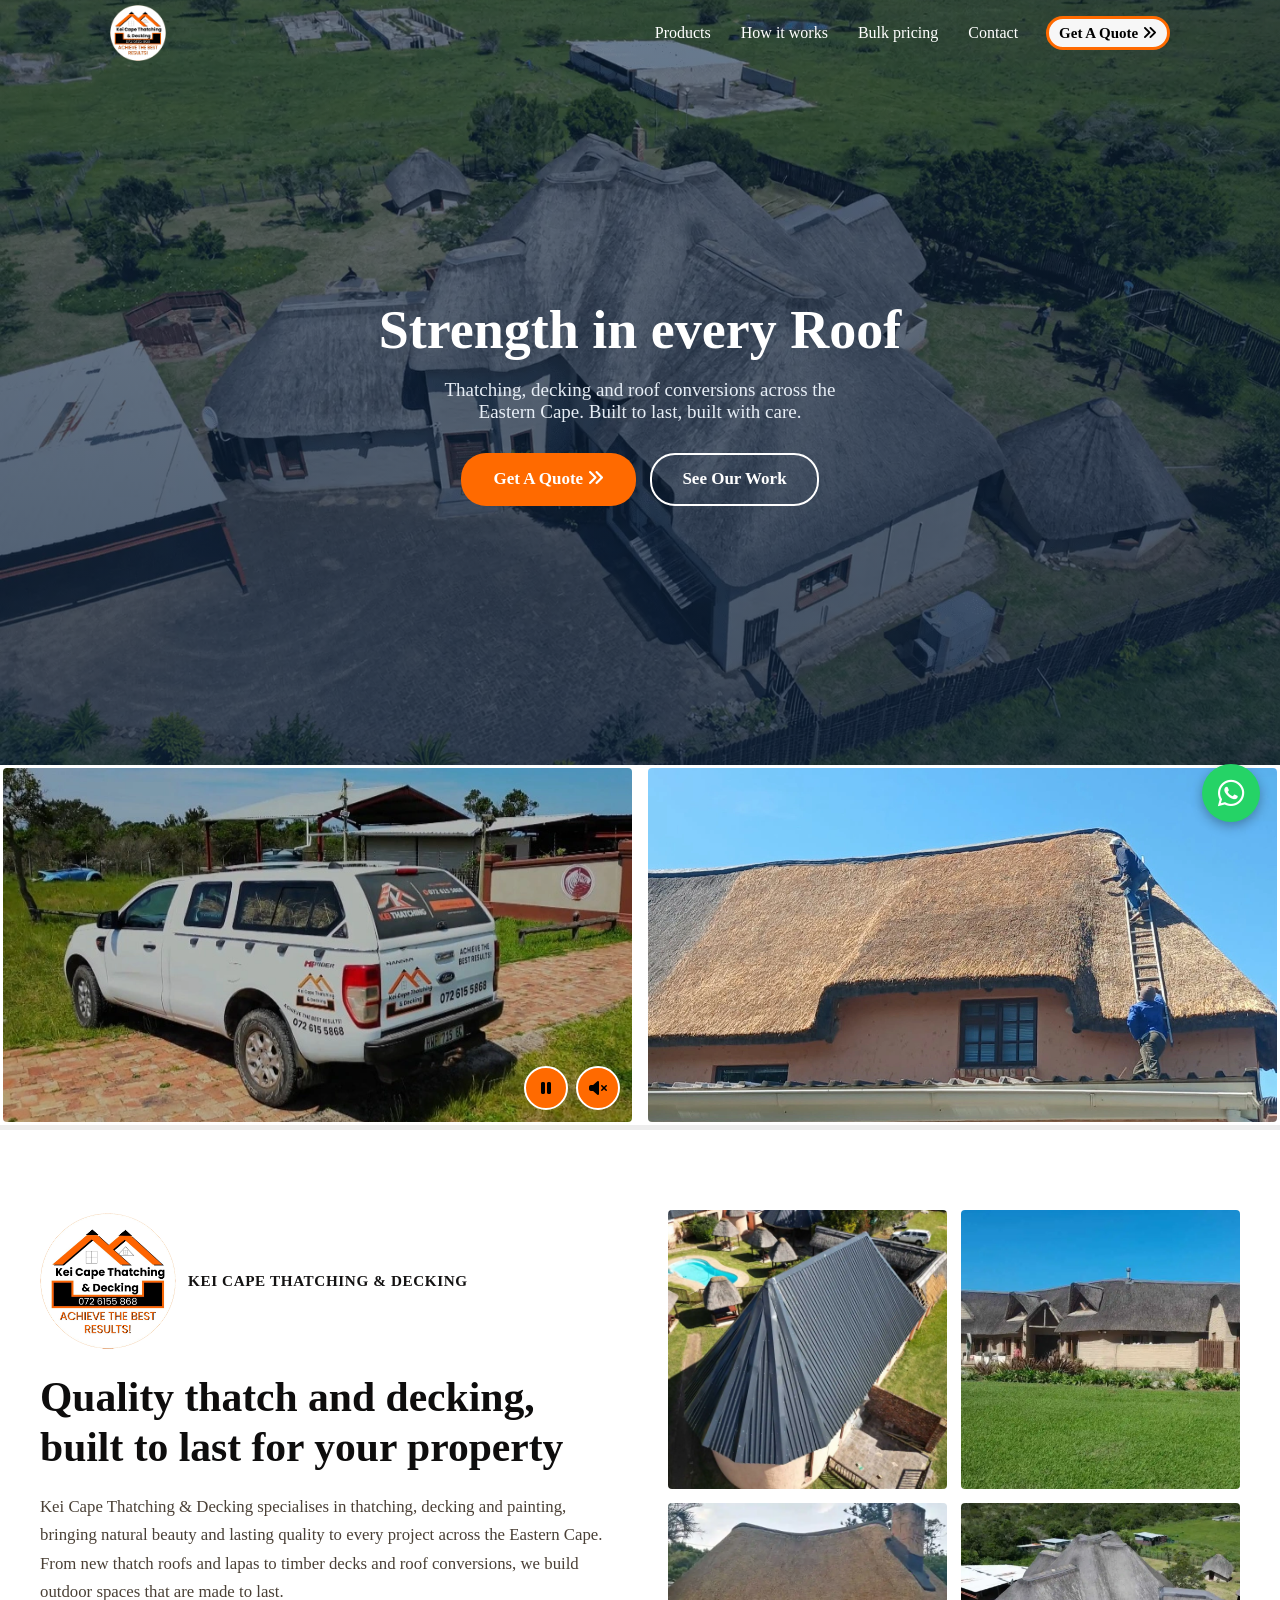
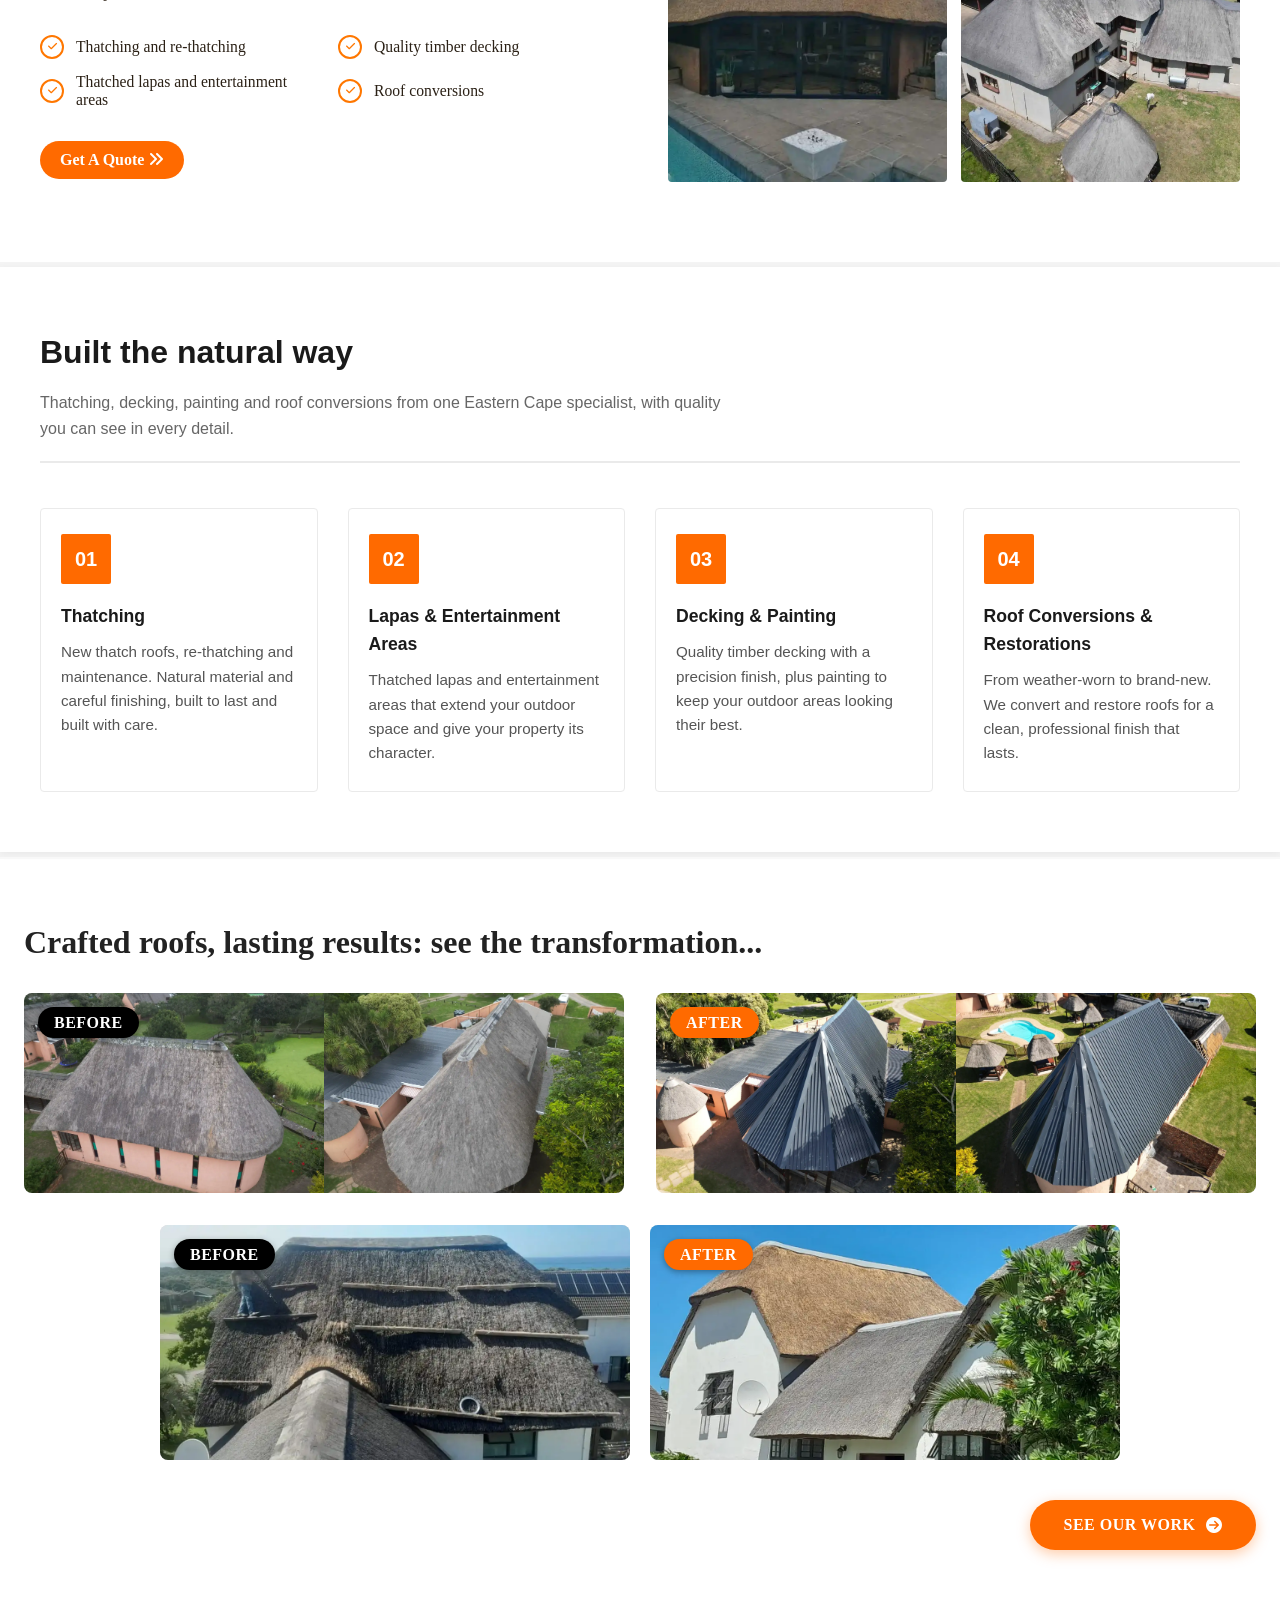
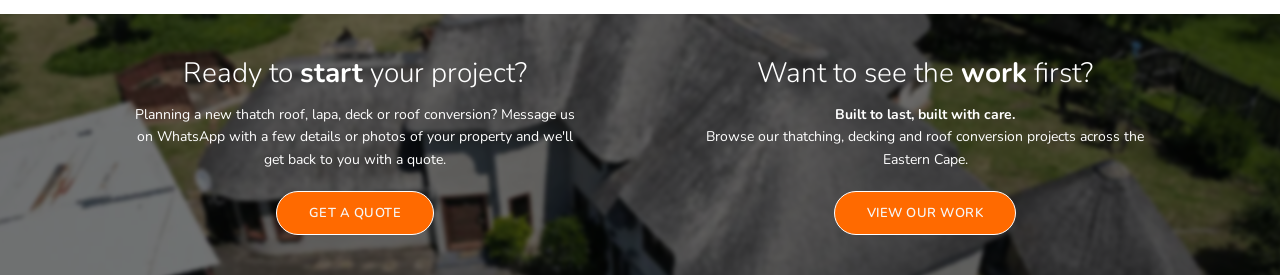
==== index.html @ d364d21f "prokuj" ====
<!DOCTYPE html>

<html lang="en">
<head>
<meta charset="UTF-8">
<meta name="viewport" content="width=device-width, initial-scale=1">
<title>Kei Cape Thatching & Decking | Thatching, Decking & Roof Conversions in the Eastern Cape</title>
<link rel="stylesheet" href="styles.css">
<link rel="preconnect" href="https://fonts.googleapis.com">
<link href="https://fonts.googleapis.com/css2?family=Barlow:wght@400;600&family=Barlow+Condensed:wght@600;700&display=swap" rel="stylesheet">
<link rel="stylesheet" href="https://cdnjs.cloudflare.com/ajax/libs/font-awesome/6.5.1/css/all.min.css">

<style>
/* ===== BASE ===== */
*{
    box-sizing:border-box;margin:0;padding:0
}
html{
    scroll-behavior:smooth;
    scroll-padding-top:70px
}
body{
  margin:0 auto;
}
img{display:block;max-width:100%}
a{
    text-decoration: none;
}



/* ===== BUTTONS ===== */
/* ===== BUTTONS ===== */
.btn{
    display:inline-block; 
    padding:14px 30px;
    border-radius:25px;
    font-weight:600;
    font-size:17px;
    line-height:1.2;
    white-space:nowrap;
    border:2px solid transparent;
    background:#ff6a00;
    color:#fff;
    transition:transform .2s,background .2s,color .2s
}
.btn:hover{transform:translateY(-2px);background:#021a29}
.btn-light{border-color:#fff;background:transparent}
.btn-light:hover{background:#fff;color:#0B1F3A}
.btn-sm{
    background-color: #f7f7f7;
    padding:5px 10px;
    font-size:15px;
    color:black;
    border: 3px solid #ff6a00;
    border-radius: 17px;
}
.btn-sm:hover{
  background-color: #000000;
  color:#ff6a00;
}
/* ===== BUTTONS ===== */
/* ===== BUTTONS ===== */


/* ===== NAV (fixed, transparent at top, solid after scroll) ===== */
.nav{position:fixed;top:0;left:0;right:0;z-index:50;background:transparent;transition:background .3s,box-shadow .3s}
.nav.scrolled,.nav.menu-open{background:#ff6a00;}
.nav.scrolled{box-shadow:0 3px 14px rgba(0,0,0,.28)}

.nav-inner{max-width:1100px;margin:0 auto;height:65px;padding:0 14px 0 20px;display:flex;align-items:center;gap:10px}
.nav-logo{display:flex;align-items:center;gap:8px;margin-right:auto;font:700 22px/1 'Barlow Condensed',Arial,sans-serif;letter-spacing:.5px;color:#fff}
.nav-logo img{height:3.5rem;width:auto}
.nav-logo b{color:#36b4f4}

/* Burger sits on the right (after the Shop button) */
.nav-burger{display:flex;flex-direction:column;justify-content:center;gap:5px;width:44px;height:44px;padding:10px;background:none;border:0;cursor:pointer}
.nav-burger span{height:3px;background:#ffffff;border-radius:2px;transition:transform .3s,opacity .25s}
.nav-burger.open span:nth-child(1){transform:translateY(8px) rotate(45deg)}
.nav-burger.open span:nth-child(2){opacity:0}
.nav-burger.open span:nth-child(3){transform:translateY(-8px) rotate(-45deg)}

/* Mobile dropdown menu (unchanged behaviour) */
.nav-menu{position:absolute;top:64px;left:0;right:0;display:flex;flex-direction:column;padding:0 20px;background:#101317;max-height:0;overflow:hidden;visibility:hidden;transition:max-height .35s,padding .35s,visibility 0s linear .35s}
.nav-menu.open{max-height:320px;padding:6px 20px 16px;visibility:visible;transition:max-height .35s,padding .35s,visibility 0s}
.nav-menu a{padding:14px 0;color:#fff;border-bottom:1px solid rgba(255, 119, 0, 0.064);transition:color .2s,padding-left .2s}
.nav-menu a:last-child{border-bottom:0}
.nav-menu a:hover{color:#36b4f4;padding-left:6px}

@media(min-width:960px){
  .nav-inner{gap:28px;padding:0 20px}
  .nav-burger{display:none}
  .nav-logo{font-size:32px;gap:10px}
  .nav-logo img{height:3.5rem; width:auto;}
  .nav-menu{position:static;flex-direction:row;gap:30px;max-height:none;overflow:visible;visibility:visible;padding:0;background:none}
  .nav-menu a{padding:0;border:0}
  .nav-menu a:hover{padding-left:0}
  /* order: logo | menu | Shop */
  .nav-logo{margin-right:0}
  .nav-menu{margin-left:auto}
}

/* ===== HERO ===== */
.hero{position:relative;min-height:85svh;
    display:flex;align-items:center;
    padding:100px 20px 60px;
    color:#fff;
  background:linear-gradient(rgba(11,31,58,.55),rgba(11,31,58,.75)),url('keibg.webp') center/cover no-repeat #99a6b8ab
}
.hero-inner{max-width:1100px;margin:0 auto;width:100%;text-align:center}
.hero h1{margin:0 auto;font-size:clamp(2px,8vw,54px);color:#fff;text-wrap:balance}
.hero p{max-width:46ch;margin:18px auto 30px;font-size:19px;color:#e6edf5}
.hero-btns{display:flex;flex-wrap:wrap;justify-content:center;gap:14px}
</style>
</head>

<body id="top">

<header class="nav" id="nav">
  <div class="nav-inner">
    <a href="#top" class="nav-logo" aria-label="WorkMark home">
      <img src="keilogo.webp" alt="" width="36" height="36">
      <span></span>
    </a>

    <nav class="nav-menu" id="navMenu" aria-label="Main">
      <a href="#products">Products</a>
      <a href="#how">How it works</a>
      <a href="#pricing">Bulk pricing</a>
      <a href="#contact">Contact</a>
    </nav>

    <a href="#order" class="btn btn-sm nav-cta">Get A Quote <i class="fa-solid fa-angles-right"></i></a>

    <button class="nav-burger" id="navBurger" aria-label="Open menu" aria-expanded="false" aria-controls="navMenu">
      <span></span><span></span><span></span>
    </button>
  </div>
</header>

<section class="hero">
  <div class="hero-inner">
    <h1>Strength in every Roof</h1>
    <p>Thatching, decking and roof conversions across the Eastern Cape. Built to last, built with care.</p>
    <div class="hero-btns">
        <a href="https://wa.me/27726155868?text=Hi%20Kei%20Cape%20Thatching%20%26%20Decking%2C%20I%27d%20like%20a%20quote" target="_blank" rel="noopener" class="btn">Get A Quote <i class="fa-solid fa-angles-right"></i></a>
        <a href="#our-work" class="btn btn-light">See Our Work</a> </div>
  </div>
</section>

<script>
(function () {
  var nav = document.getElementById('nav'),
      burger = document.getElementById('navBurger'),
      menu = document.getElementById('navMenu');

  function setMenu(open) {
    menu.classList.toggle('open', open);
    burger.classList.toggle('open', open);
    nav.classList.toggle('menu-open', open);
    burger.setAttribute('aria-expanded', open);
    burger.setAttribute('aria-label', open ? 'Close menu' : 'Open menu');
  }
  function onScroll() { nav.classList.toggle('scrolled', window.scrollY > 10); }

  burger.addEventListener('click', function () { setMenu(!menu.classList.contains('open')); });
  menu.addEventListener('click', function (e) { if (e.target.tagName === 'A') setMenu(false); });
  document.addEventListener('keydown', function (e) { if (e.key === 'Escape') setMenu(false); });
  document.addEventListener('click', function (e) { if (!nav.contains(e.target)) setMenu(false); });
  window.addEventListener('resize', function () { if (window.innerWidth >= 960) setMenu(false); });
  window.addEventListener('scroll', onScroll, { passive: true });
  onScroll();
})();
</script>













<div class="video-image-split">
    <!-- VIDEO COL - with WEBP THUMBNAIL -->
    <div class="video-col">
      <video id="myVideo" autoplay muted loop playsinline preload="metadata" poster="kthumbnail.webp">
        <source src="https://files.catbox.moe/30x9yj.mp4" type="video/mp4">
      </video>
      <div class="custom-controls">
        <button id="playBtn" aria-label="Play Pause"><i class="fa-solid fa-pause"></i></button>
        <button id="muteBtn" aria-label="Mute Unmute"><i class="fa-solid fa-volume-xmark"></i></button>
      </div>
    </div>
  
    <!-- IMAGE COL - DESKTOP BALANCE -->
    <div class="image-col">
      <img src="colu2.webp" alt="Side image" loading="lazy">
    </div>
  </div>
  
  <style>
  .video-image-split{
    display:flex; gap:16px;
    max-width:1300px; margin:0 auto; 
    padding: 3px 3px;

  }
  .video-col, .image-col{
    flex:1; position:relative; border-radius:4px;
    overflow:hidden; background:#000;
    aspect-ratio:16/9;
  }
  .video-col video, .image-col img{
    width:100%; height:100%; object-fit:cover; display:block;
  }
  .custom-controls{
    position:absolute; bottom:12px; right:12px;
    display:flex; gap:8px; z-index:2;
  }
  .custom-controls button{
    width:44px; height:44px; border-radius:50%;
    background:#ff6a00; border:2px solid #ffffff;
    cursor:pointer; display:flex; align-items:center; justify-content:center;
  }
  .custom-controls i{ font-size:16px; color:#000; }
  .custom-controls button:hover{ background:#000; }
  .custom-controls button:hover i{ color:#ff6a00; }
  
  @media(max-width:768px){
    .video-image-split{ flex-direction:column;
    }
    .video-col{ height:65vh; aspect-ratio:auto; }
    .image-col{ height:40vh; aspect-ratio:auto;
        display:none; }
  }
  </style>
  
  <script>
  const v=document.getElementById('myVideo');
  const playBtn=document.getElementById('playBtn');
  const muteBtn=document.getElementById('muteBtn');
  
  v.muted=true; v.play().catch(()=>{});
  
  playBtn.onclick=()=>{
    if(v.paused){
      v.play();
      playBtn.innerHTML='<i class="fa-solid fa-pause"></i>';
    } else {
      v.pause();
      playBtn.innerHTML='<i class="fa-solid fa-play"></i>';
    }
  }
  muteBtn.onclick=()=>{
    v.muted=!v.muted;
    muteBtn.innerHTML=v.muted
      ? '<i class="fa-solid fa-volume-xmark"></i>'
      : '<i class="fa-solid fa-volume-high"></i>';
  }
  </script>


























   
<style>

  .about {
    margin: 0px auto;
    padding: 80px 24px;
    background: #ffffff;
    border-top: 5px solid rgb(237, 237, 237);
  }
  .about__inner {
    max-width: 1200px;
    margin: 0px auto;
    display: grid;
    grid-template-columns: 1fr 1fr;
    gap: 56px;
    align-items: center;
  }

  /* Column 1 */
  .about__brand {
    display: flex;
    align-items: center;
    gap: 12px;
    margin-bottom: 24px;
  }
  .about__logo {
    width: 8.5rem;
    height: auto;
    object-fit: contain;
  }
  .about__brand-name {
    font-size: 0.95rem;
    font-weight: 700;
    letter-spacing: 0.04em;
    text-transform: uppercase;
    color: #131212;
  }
  .about__title {
    font-size: clamp(1.8rem, 3.5vw, 2.6rem);
    line-height: 1.2;
    margin: 0 0 20px;
    color: #0e0d0d;
  }
  .about__text {
    font-size: 1.05rem;
    line-height: 1.7;
    color: #4a4036;
    margin: 0 0 28px;
  }
  .about__list {
    list-style: none;
    padding: 0;
    margin: 0 0 32px;
    display: grid;
    grid-template-columns: 1fr 1fr;
    gap: 14px 24px;
  }
  .about__list li {
    display: flex;
    align-items: center;
    gap: 12px;
    font-size: 0.98rem;
    color: #2b2116;
  }

  /* Bordered Font Awesome check icon */
  .about__list li i {
    flex-shrink: 0;
    width: 24px;                       /* CHANGE: circle size */
    height: 24px;
    border-radius: 50%;
    border: 2px solid rgb(255, 119, 0);
    color: rgb(255, 119, 0);
    font-size: 0.65rem;                /* CHANGE: check size inside the circle */
    display: flex;
    align-items: center;
    justify-content: center;
  }

  .about__btn {
    display: inline-block;
    padding: 10px 20px;
    background: #ff6a00;
    color: #fff;
    text-decoration: none;
    font-weight: 600;
    border-radius: 24px;
    transition: background 0.2s ease;
  }
  .about__btn:hover { background: #7a5528; }
  .about__btn:focus-visible { outline: 3px solid #a9742b; outline-offset: 3px; }

  /* Column 2 */
  .about__gallery {
    display: grid;
    grid-template-columns: 1fr 1fr;
    gap: 14px;
  }
  .about__gallery img {
    width: 100%;
    aspect-ratio: 1 / 1;
    object-fit: cover;
    border-radius: 4px;
    display: block;
    background: #ffffff;
  }

  /* Mobile */
  @media (max-width: 860px) {
    .about { padding: 26px 20px; }
    .about__inner {
      grid-template-columns: 1fr;
      gap: 40px;
    }
  }
  @media (max-width: 480px) {
    .about__list { grid-template-columns: 1fr; }
  }
</style>


<section class="about" id="about">
  <div class="about__inner">

    <!-- COLUMN 1: logo, name, text -->
    <div class="about__content">
      <div class="about__brand">
        <img src="keilogo.webp" alt="Kei Cape Thatching &amp; Decking logo" class="about__logo">
        <span class="about__brand-name">Kei Cape Thatching &amp; Decking</span>
      </div>

      <h2 class="about__title">Quality thatch and decking, built to last for your property</h2>

      <p class="about__text">
        Kei Cape Thatching &amp; Decking specialises in thatching, decking and painting,
        bringing natural beauty and lasting quality to every project across the Eastern Cape.
        From new thatch roofs and lapas to timber decks and roof conversions, we build
        outdoor spaces that are made to last.
      </p>

      <ul class="about__list">
        <li><i class="fa-solid fa-check"></i> Thatching and re-thatching</li>
        <li><i class="fa-solid fa-check"></i> Quality timber decking</li>
        <li><i class="fa-solid fa-check"></i> Thatched lapas and entertainment areas</li>
        <li><i class="fa-solid fa-check"></i> Roof conversions</li>
      </ul>

      <a href="#contact" class="about__btn">Get A Quote <i class="fa-solid fa-angles-right"></i></a>
    </div>

    <!-- COLUMN 2: 2x2 image grid -->
    <div class="about__gallery">
      <img src="kview1.webp" alt="Converted roof on a round building with thatched gazebos and a pool nearby">
      <img src="kview2.webp" alt="Thatched buildings set in open green land in the Eastern Cape">
      <img src="kview3.webp" alt="Finished thatched pool lapa with glass doors and a stone wall">
      <img src="kview4.webp" alt="Aerial view of a thatched property with thatched gazebos">
    </div>

  </div>
</section>







































<section class="rare">
  <div class="services-section">
      <div class="services-header">
          <h2>Built the natural way</h2>
          <p>Thatching, decking, painting and roof conversions from one Eastern Cape specialist, with quality you can see in every detail.</p>
      </div>

      <div class="services-list">
          <!-- Item 1 -->
          <div class="service-item" style="--delay: 0s">
              <div class="service-icon">01</div>
              <div class="service-content">
                  <h3>Thatching</h3>
                  <p>New thatch roofs, re-thatching and maintenance. Natural material and careful finishing, built to last and built with care.</p>
              </div>
          </div>

          <!-- Item 2 -->
          <div class="service-item" style="--delay: 0.15s">
              <div class="service-icon">02</div>
              <div class="service-content">
                  <h3>Lapas &amp; Entertainment Areas</h3>
                  <p>Thatched lapas and entertainment areas that extend your outdoor space and give your property its character.</p>
              </div>
          </div>

          <!-- Item 3 -->
          <div class="service-item" style="--delay: 0.3s">
              <div class="service-icon">03</div>
              <div class="service-content">
                  <h3>Decking &amp; Painting</h3>
                  <p>Quality timber decking with a precision finish, plus painting to keep your outdoor areas looking their best.</p>
              </div>
          </div>

          <!-- Item 4 -->
          <div class="service-item" style="--delay: 0.45s">
              <div class="service-icon">04</div>
              <div class="service-content">
                  <h3>Roof Conversions &amp; Restorations</h3>
                  <p>From weather-worn to brand-new. We convert and restore roofs for a clean, professional finish that lasts.</p>
              </div>
          </div>
      </div>
  </div>
</section>

<script>
    (function () {
        var section = document.querySelector('.rare');
        if (!section) return;

        var items = section.querySelectorAll('.service-item');

        // If IntersectionObserver isn't supported, just show everything
        if (!('IntersectionObserver' in window)) return;

        section.classList.add('js');

        var observer = new IntersectionObserver(function (entries) {
            entries.forEach(function (entry) {
                if (entry.isIntersecting) {
                    entry.target.classList.add('visible');
                    observer.unobserve(entry.target);
                }
            });
        }, { threshold: 0.2 });

        items.forEach(function (item) {
            observer.observe(item);
        });
    })();
</script>
















<style>
  /* ===== THE WORK ===== */
  .the-work {
    border-top: 2px solid rgb(248, 248, 248);
    width: 100%;
    max-width: 1550px;           /* CHANGE: smaller = smaller images on desktop */
    margin: 0px auto;
    padding: clamp(32px, 6vw, 64px) clamp(16px, 4vw, 24px);
    box-sizing: border-box;
  }

  .the-work *,
  .the-work *::before,
  .the-work *::after {
    box-sizing: border-box;
  }

  .the-work__title {
    text-align: left;
    margin: 0 0 clamp(20px, 3vw, 32px);
    font-size: clamp(1.4rem, 4vw, 2rem);
    font-weight: 800;
    line-height: 1.2;
    color: #222;
  }

  /* Wrapper that holds the Before and After groups */
  .work-row {
    display: grid;
    grid-template-columns: 1fr;  /* Before above After */
    gap: clamp(20px, 4vw, 32px);
  }

  /* A group = images tied together. The gap shows the background colour as a divider line */
  .work-group {
    display: grid;
    grid-template-columns: 1fr;  /* phones: stacked */
    gap: 0.2px;
    background: #ffffff;
    border-radius: 8px;
    overflow: hidden;
  }

  .work-item {
    position: relative;
    margin: 0;                   /* removes the browser's default figure margin */
    padding: 0;
    aspect-ratio: 16 / 9;
    overflow: hidden;
    background: #ddd;
  }

  .work-item img {
    width: 100%;
    height: 100%;
    object-fit: cover;
    display: block;
  }

  /* Badge top-left */
  .work-badge {
    position: absolute;
    top: 10px;
    left: 10px;
    z-index: 2;
    padding: 17px 25px;
    border-radius: 999px;
    font-size: 0.90rem;
    font-weight: 800;
    letter-spacing: 0.5px;
    text-transform: uppercase;
    line-height: 1.2;
    color: #fff;
    box-shadow: 0 2px 6px rgba(0, 0, 0, 0.35);
  }

  /* Hides any badge that has no text, so you don't get an empty coloured pill */
  .work-badge:empty {
    display: none;
  }

  /* Different colour per group */
  .work-group--before .work-badge { background: #000000; } /* black */
  .work-group--after  .work-badge { background: #ff6a00; } /* orange */

  /* Badge colours for the centered pair (Before and After sit in the same group) */
  .work-badge--before { background: #000000; } /* black */
  .work-badge--after  { background: #ff6a00; } /* orange */

  /* Centered Before + After pair below the 4 images */
  .work-center {
    width: 100%;
    max-width: 960px;            /* CHANGE: bigger = wider images (each image = half of this) */
    margin: clamp(20px, 4vw, 32px) auto 0;
  }

  /* Space between the centered pair + shorter height (tablet and desktop only) */
  @media (min-width: 640px) {
    .work-center .work-group {
      gap: 20px;                 /* CHANGE: space between the two images */
      background: transparent;
      overflow: visible;
    }

    .work-center .work-item {
      aspect-ratio: 2 / 1;       /* CHANGE: shorter than the old 3 / 2 */
      border-radius: 8px;
    }
  }

  /* "See our work" button, bottom right of the section */
  .work-cta {
    display: flex;
    justify-content: flex-end;
    margin-top: clamp(24px, 4vw, 40px);
  }

  .work-cta__btn {
    display: inline-flex;
    align-items: center;
    gap: 10px;
    padding: 16px 34px;          /* CHANGE: button size */
    border-radius: 999px;
    background: #ff6a00;         /* CHANGE: button colour */
    color: #fff;
    font-size: 1rem;
    font-weight: 800;
    letter-spacing: 0.5px;
    text-transform: uppercase;
    text-decoration: none;
    box-shadow: 0 4px 14px rgba(255, 106, 0, 0.35);
    transition: background 0.25s, transform 0.25s, box-shadow 0.25s;
  }

  .work-cta__btn span {
    display: inline-block;
    transition: transform 0.25s;
  }

  .work-cta__btn:hover {
    background: #000;            /* CHANGE: hover colour */
    transform: translateY(-2px);
    box-shadow: 0 6px 18px rgba(0, 0, 0, 0.3);
  }

  .work-cta__btn:hover span {
    transform: translateX(5px);
  }

  /* Tablet and desktop: --cols on each group sets how many images sit side by side */
  @media (min-width: 640px) {
    .work-group {
      grid-template-columns: repeat(var(--cols, 2), 1fr);
    }

    .work-item {
      aspect-ratio: 3 / 2;
    }

    .work-badge {
      top: 14px;
      left: 14px;
      padding: 6px 16px;
      font-size: 1rem;
    }
  }

  /* Desktop: Before and After side by side (only when the wrapper has the work-row--inline class) */
  @media (min-width: 1024px) {
    .work-row--inline {
      grid-template-columns: 1fr 1fr;
    }
  }

  /* If you use 4 or 6 columns, shrink the badge so it fits the smaller images */
  @media (min-width: 640px) {
    .work-group[style*="--cols: 4"] .work-badge,
    .work-group[style*="--cols: 6"] .work-badge {
      top: 8px;
      left: 8px;
      padding: 4px 10px;
      font-size: 0.7rem;
    }
  }

  /* Phones only: smaller images + smaller badges (title stays where it was) */
  @media (max-width: 639px) {
    .work-row {
      padding-left: 20px;        /* CHANGE: bigger = narrower images */
      padding-right: 20px;
    }

    /* Same side spacing for the centered pair */
    .work-center {
      padding-left: 20px;
      padding-right: 20px;
    }

    /* Keeps the button lined up with the images on phones */
    .work-cta {
      padding-right: 20px;
    }

    .work-cta__btn {
      padding: 13px 26px;
      font-size: 0.85rem;
    }

    .work-item {
      aspect-ratio: 16 / 9;      /* CHANGE to 16 / 7 for even shorter images */
    }

    .work-badge {
      top: 8px;
      left: 8px;
      padding: 8px 14px;
      font-size: 0.72rem;
    }
  }
</style>


<section class="the-work" id="the-work">
  <h2 class="the-work__title">Crafted roofs, lasting results: see the transformation...</h2>

  <!-- LAYOUT SWITCH:
       "work-row work-row--inline" = Before and After side by side on desktop (4 in one line)
       "work-row"                  = Before on top, After below (3 above, 3 below if --cols: 3) -->
  <div class="work-row work-row--inline">

    <!-- BEFORE GROUP -->
    <div class="work-group work-group--before" style="--cols: 2;">
      <figure class="work-item">
        <span class="work-badge">Before</span>
        <img src="before1.webp" alt="Roof before - ADD DESCRIPTION" loading="lazy">
      </figure>
      <figure class="work-item">
        <span class="work-badge"></span>
        <img src="before2.webp" alt="Roof before - ADD DESCRIPTION" loading="lazy">
      </figure>
    </div>

    <!-- AFTER GROUP -->
    <div class="work-group work-group--after" style="--cols: 2;">
      <figure class="work-item">
        <span class="work-badge">After</span>
        <img src="after1.webp" alt="Roof after - ADD DESCRIPTION" loading="lazy">
      </figure>
      <figure class="work-item">
        <span class="work-badge"></span>
        <img src="after2.webp" alt="Roof after - ADD DESCRIPTION" loading="lazy">
      </figure>
    </div>

  </div> <!-- end .work-row -->

  <!-- CENTERED BEFORE + AFTER PAIR -->
  <div class="work-center">
    <div class="work-group" style="--cols: 2;">
      <figure class="work-item">
        <span class="work-badge work-badge--before">Before</span>
        <img src="before3.webp" alt="Roof before - ADD DESCRIPTION" loading="lazy">
      </figure>
      <figure class="work-item">
        <span class="work-badge work-badge--after">After</span>
        <img src="after3.webp" alt="Roof after - ADD DESCRIPTION" loading="lazy">
      </figure>
    </div>
  </div>

  <!-- SEE OUR WORK BUTTON -->
  <div class="work-cta">
    <a class="work-cta__btn" href="YOUR-GALLERY-PAGE.html">See our work <i class="fa-solid fa-circle-arrow-right"></i></a>
  </div>

</section>














































<style>
  /* ===== FLOATING BUTTONS (WhatsApp + Back to top) ===== */
.both {
  position: fixed;
  right: 20px;                 /* CHANGE: distance from the right edge */
  bottom: 20px;                /* CHANGE: distance from the bottom edge */
  z-index: 999;
  display: flex;
  flex-direction: column;      /* WhatsApp on top, back-to-top below */
  align-items: center;
  gap: 12px;
}

.both a,
.both button {
  display: flex;
  align-items: center;
  justify-content: center;

  border-radius: 50%;
  color: #fff;
  cursor: pointer;
  text-decoration: none;
  box-shadow: 0 4px 12px rgba(0, 0, 0, 0.3);
  transition: transform 0.2s, background 0.2s, opacity 0.3s, visibility 0.3s;
}

/* WhatsApp button */
.whatsapp-btn {
  width: 58px;
  height: 58px;
  background: #25d366;
  font-size: 1.9rem;
}

.whatsapp-btn:hover {
  background: #1ebe5a;
  transform: scale(1.08);
}

/* Back-to-top button (hidden until the visitor scrolls down) */
.back-to-top {
  width: 46px;
  height: 46px;
border: 3px solid black;
  background: #f86d09;         /* CHANGE to your brand colour */
  font-size: 1.05rem;
  opacity: 0;
  visibility: hidden;
}

.back-to-top.is-visible {
  opacity: 1;
  visibility: visible;
}

.back-to-top:hover {
  background: #000;
}

html {
  scroll-behavior: smooth;
}

/* Slightly smaller on phones */
@media (max-width: 639px) {
  .both {
    right: 14px;
    bottom: 14px;
    gap: 9px;
  }

  .whatsapp-btn {
    width: 52px;
    height: 52px;
    font-size: 1.7rem;
  }

  .back-to-top {
    width: 42px;
    height: 42px;
  }
}
</style>







<div class="both">

  <!-- WhatsApp widget -->
  <a class="whatsapp-btn"
     href="https://wa.me/27XXXXXXXXX?text=Hi%2C%20I%27d%20like%20a%20quote"
     target="_blank"
     rel="noopener"
     aria-label="Chat with us on WhatsApp">
    <i class="fa-brands fa-whatsapp"></i>
  </a>

  <!-- Back to top button -->
  <button class="back-to-top" id="backToTop" type="button" aria-label="Back to top">
    <i class="fa-solid fa-arrow-up"></i>
  </button>

</div>


<script>
  (function () {
    var btn = document.getElementById('backToTop');

    window.addEventListener('scroll', function () {
      if (window.scrollY > 600) {          // CHANGE: how far down before the arrow appears
        btn.classList.add('is-visible');
      } else {
        btn.classList.remove('is-visible');
      }
    });

    btn.addEventListener('click', function () {
      window.scrollTo({ top: 0, behavior: 'smooth' });
    });
  })();
</script>











  <!-- Font -->
  <link href="https://fonts.googleapis.com/css2?family=Nunito:wght@300;400;700&display=swap" rel="stylesheet">

  <!-- Section styles -->
  <style>
    .cta-section {
      position: relative;
      margin: 0px auto;
      padding: 40px 20px;
      overflow: hidden;
      font-family: 'Nunito', sans-serif;
      color: #fff;
      isolation: isolate;
    }

    /* Blurred background image */
    .cta-section::before {
      content: "";
      position: absolute;
      inset: -10px;
      background: url("keibg.webp") center / cover no-repeat;
      filter: blur(2px);
      z-index: -2;
    }

    /* Light black overlay */
    .cta-section::after {
      content: "";
      position: absolute;
      inset: 0;
      background: rgba(0, 0, 0, 0.55);
      z-index: -1;
    }

    .cta-container {
      max-width: 1100px;
      margin: 0px auto;
      display: grid;
      grid-template-columns: 1fr 1fr;
      gap: 40px;
    }

    .cta-col {
      display: flex;
      flex-direction: column;
      align-items: center;
      text-align: center;
    }

    .cta-col h2 {
      font-size: 28px;
      font-weight: 300;
      margin: 0 0 12px;
    }

    .cta-col h2 strong {
      font-weight: 700;
    }

    .cta-col p {
      font-size: 14px;
      line-height: 1.6;
      margin: 0 0 20px;
      max-width: 440px;
    }

    /* Pushes both buttons to the same line at the bottom */
    .cta-btn {
      margin-top: auto;
      display: inline-block;
      padding: 12px 32px;
      background:#ff6a00;
      color: #f7f7f7;
      font-size: 13px;
      font-weight: 600;
      text-transform: uppercase;
      border-radius: 23px;
      text-decoration: none;
      letter-spacing: 0.5px;
      border: 1px solid #fff;
      transition: background 0.2s, color 0.2s;
    }

    .cta-btn:hover {
      background: transparent;
      color: #fff;
    }

    @media (max-width: 768px) {
      .cta-container {
        grid-template-columns: 1fr;
        gap: 36px;
      }
      .cta-col h2 {
        font-size: 24px;
      }
    }
  </style>


  <!-- Your other page content / header goes here -->

  <!-- Bottom CTA section -->
  <section class="cta-section">
    <div class="cta-container">

      <div class="cta-col">
        <h2>Ready to <strong>start</strong> your project?</h2>
        <p>
          Planning a new thatch roof, lapa, deck or roof conversion? Message us on
          WhatsApp with a few details or photos of your property and we'll get back
          to you with a quote.
        </p>
        <a href="contact.html" target="_blank" rel="noopener" class="cta-btn">Get A Quote</a>
      </div>

      <div class="cta-col">
        <h2>Want to see the <strong>work</strong> first?</h2>
        <p>
          <strong>Built to last, built with care.</strong><br>
          Browse our thatching, decking and roof conversion projects across the Eastern Cape.
        </p>
        <a href="projects.html" class="cta-btn">View Our Work</a>
      </div>

    </div>
  </section>
  <!-- Your footer goes here -->




</body>
</html>
---- styles.css ----
.rare {
    font-family: Arial, sans-serif;
    color: #333333;
    background-color: #f4f4f4;
    line-height: 1.6;
    margin: 0px auto;
    padding: 5px 0; /* top/bottom only, no side padding */
    width: 100%;
}

.rare .services-section {
    width: 100%;
    max-width: none;
    margin: 0px auto;
    background: #ffffff;
    padding: 40px 20px;
    border-radius: 0;
    box-shadow: 0 2px 8px rgba(0, 0, 0, 0.05);
}

.rare .services-header {
    text-align: left;
    margin: 0 0 45px;
    border-bottom: 2px solid #eaeaea;
    padding-bottom: 20px;
}

.rare .services-header h2 {
    font-size: 1.60rem;
    color: #1a1a1a;
    margin: 0 0 12px;
    font-weight: 700;
}

.rare .services-header p {
    font-size: 1rem;
    color: #666666;
    max-width: 700px;
    margin: 0;
}

/* MOBILE: single column list */
.rare .services-list {
    display: grid;
    grid-template-columns: 1fr;
    gap: 30px;
}

.rare .service-item {
    display: flex;
    align-items: flex-start;
    gap: 15px;
    padding-bottom: 30px;
    border-bottom: 1px solid #eaeaea;
}

.rare .service-item:last-child {
    border-bottom: none;
    padding-bottom: 0;
}

.rare .service-icon {
    flex-shrink: 0;
    width: 44px;
    height: 44px;
    background-color: #ff6a00;
    display: flex;
    align-items: center;
    justify-content: center;
    font-size: 1.05rem;
    font-weight: bold;
    color: #ffffff;
    border-radius: 2px;
    transition: background-color 0.3s ease, transform 0.3s ease;
}

.rare .service-item:hover .service-icon {
    background-color: #1a1a1a;
    transform: translateY(-3px);
}

.rare .service-content {
    flex-grow: 1;
}

.rare .service-content h3 {
    font-size: 1.1rem;
    color: #1a1a1a;
    margin: 0 0 10px;
    font-weight: 700;
}

.rare .service-content p {
    font-size: 0.95rem;
    color: #555555;
    margin: 0;
}

/* ANIMATION (only active when JS is running) */
.rare.js .service-item {
    opacity: 0;
    transform: translateY(30px);
    transition: opacity 0.7s ease, transform 0.7s ease;
    transition-delay: var(--delay, 0s);
}

.rare.js .service-item.visible {
    opacity: 1;
    transform: translateY(0);
}

.rare.js .service-item .service-icon {
    transform: scale(0.6);
    transition: transform 0.6s cubic-bezier(0.34, 1.56, 0.64, 1) calc(var(--delay, 0s) + 0.15s),
                background-color 0.3s ease;
}

.rare.js .service-item.visible .service-icon {
    transform: scale(1);
}

.rare.js .service-item.visible:hover .service-icon {
    transform: translateY(-3px);
    transition-delay: 0s;
}

/* TABLET: 2 columns */
@media (min-width: 700px) {
    .rare .services-section {
        padding: 50px 30px;
    }

    .rare .services-header h2 {
        font-size: 2rem;
    }

    .rare .services-list {
        grid-template-columns: repeat(2, 1fr);
        gap: 40px 30px;
    }

    .rare .service-item,
    .rare .service-item:last-child {
        border-bottom: none;
        padding-bottom: 0;
    }
}

/* DESKTOP: all 4 in one horizontal row */
@media (min-width: 1024px) {
    .rare .services-section {
        padding: 60px 40px;
    }

    .rare .services-list {
        grid-template-columns: repeat(4, 1fr);
        gap: 30px;
    }

    .rare .service-item {
        flex-direction: column;
        gap: 18px;
        padding: 25px 20px;
        border: 1px solid #eaeaea;
        border-radius: 4px;
        transition: box-shadow 0.3s ease, border-color 0.3s ease;
    }

    .rare .service-item:last-child {
        border: 1px solid #eaeaea;
        padding: 25px 20px;
    }

    .rare .service-item:hover {
        border-color: #cfcfcf;
        box-shadow: 0 6px 18px rgba(0, 0, 0, 0.08);
    }

    .rare .service-icon {
        width: 50px;
        height: 50px;
        font-size: 1.25rem;
    }
}

/* Respect reduced motion settings */
@media (prefers-reduced-motion: reduce) {
    .rare.js .service-item,
    .rare.js .service-item .service-icon {
        transition: none;
        opacity: 1;
        transform: none;
    }
}
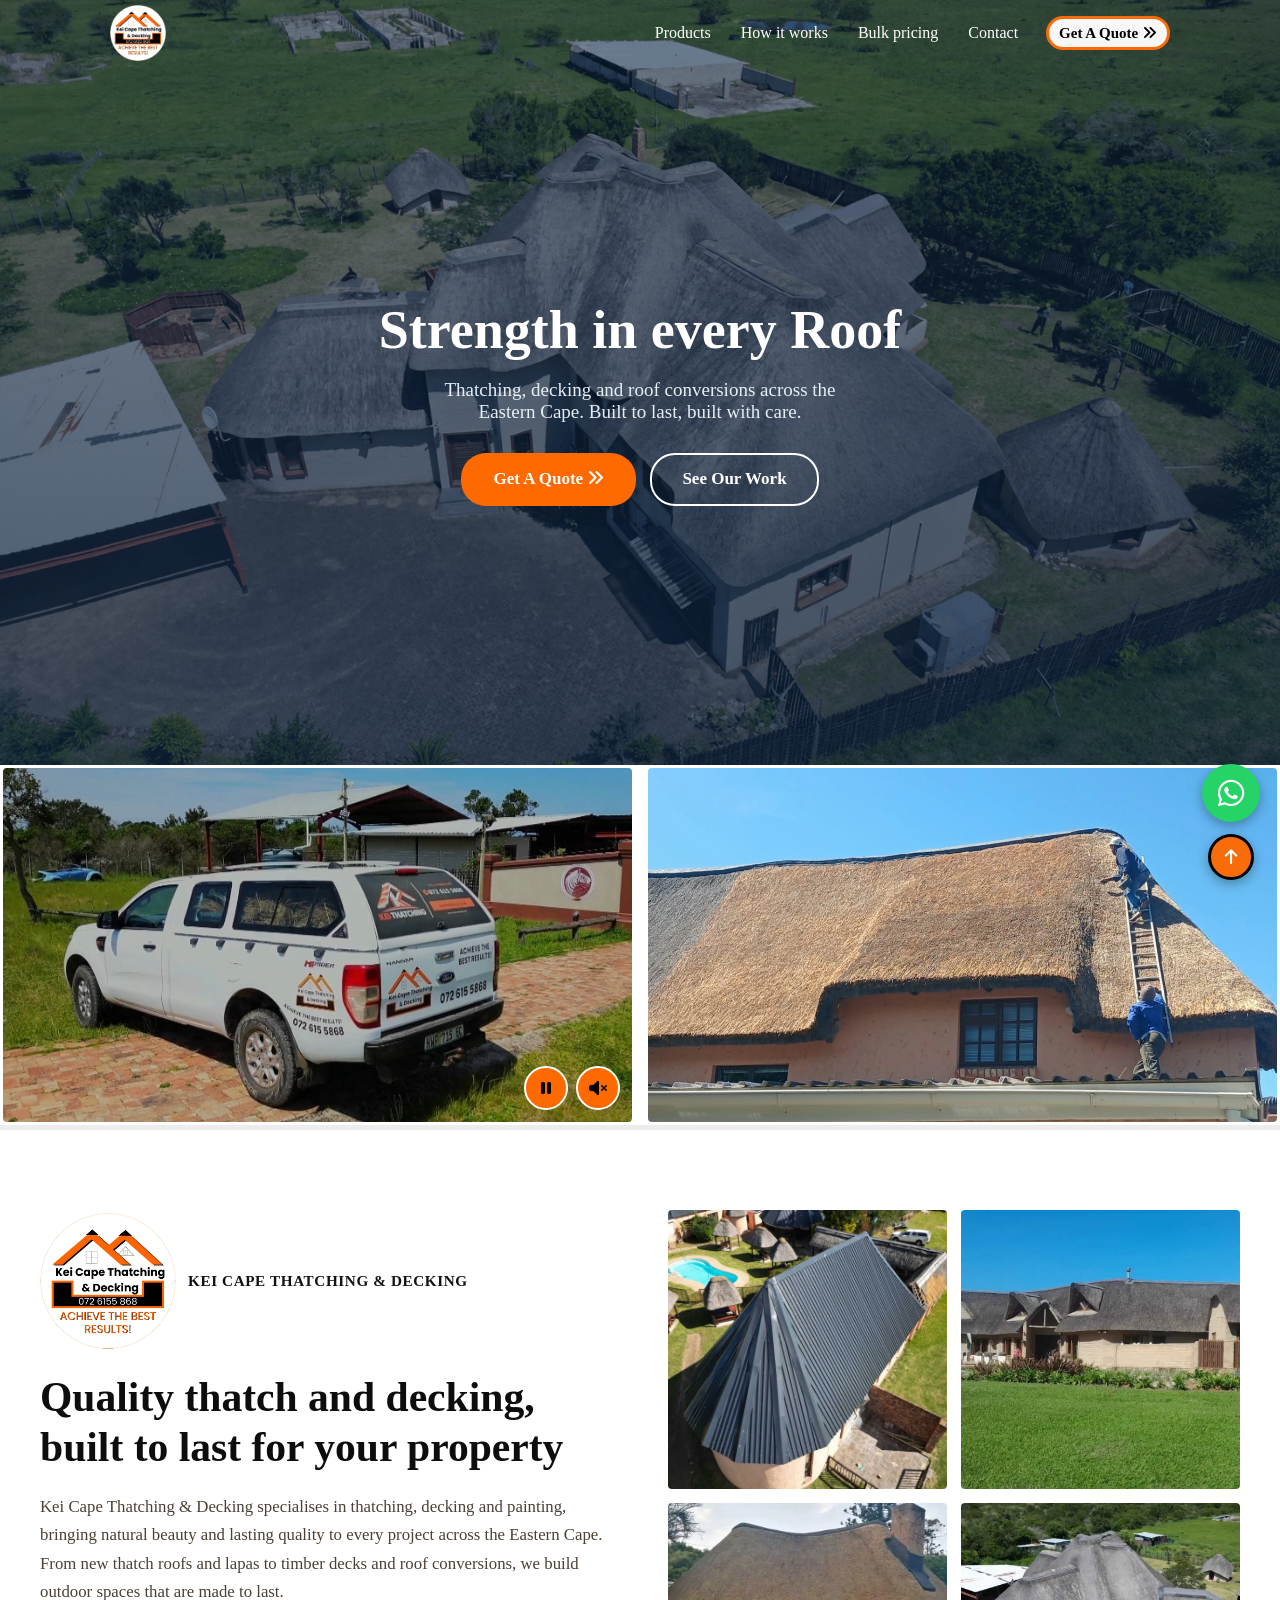
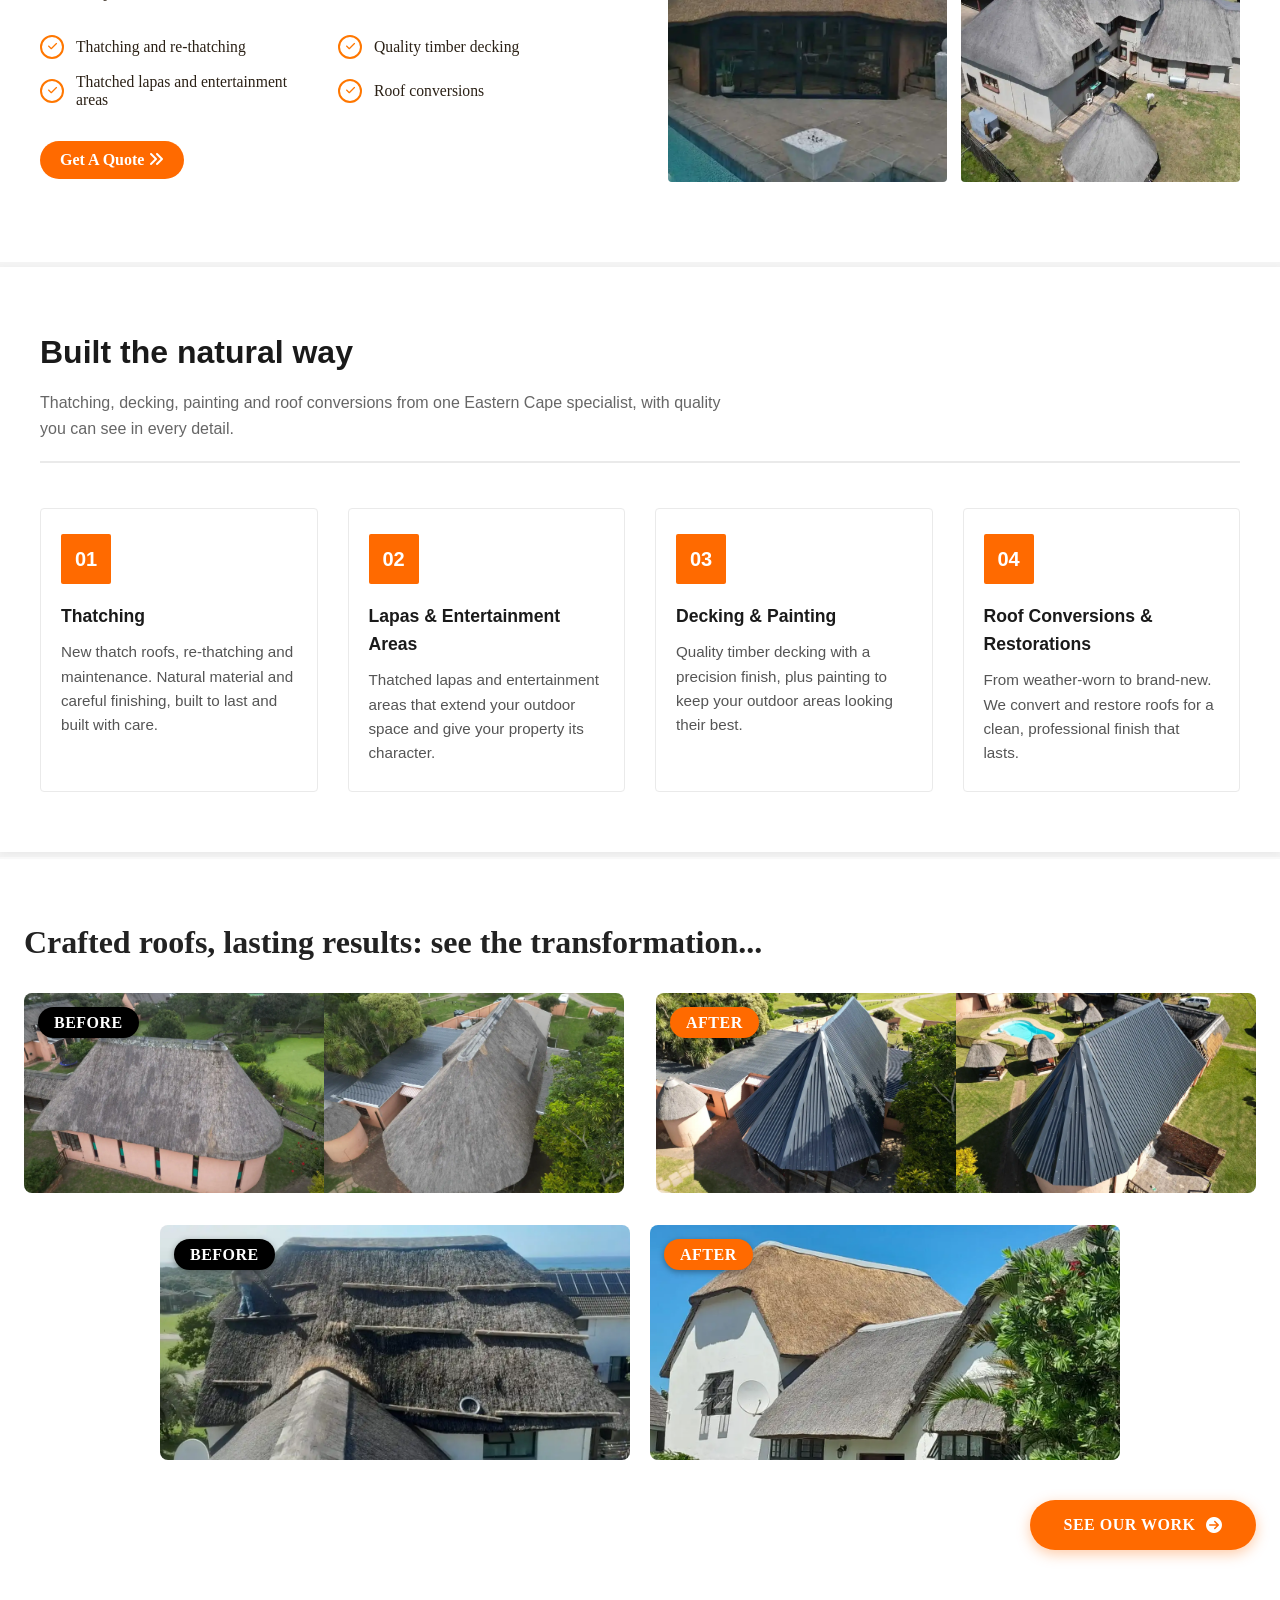
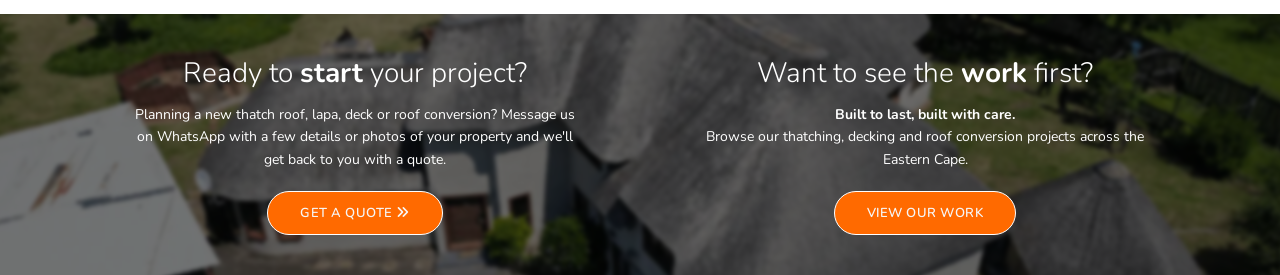
==== commit 24a091da: "anchor" ====
--- a/index.html
+++ b/index.html
@@ -1150,7 +1150,7 @@
           WhatsApp with a few details or photos of your property and we'll get back
           to you with a quote.
         </p>
-        <a href="contact.html" target="_blank" rel="noopener" class="cta-btn">Get A Quote</a>
+        <a href="contact.html" target="_blank" rel="noopener" class="cta-btn">Get A Quote <i class="fa-solid fa-angles-right"></i></a>
       </div>
 
       <div class="cta-col">
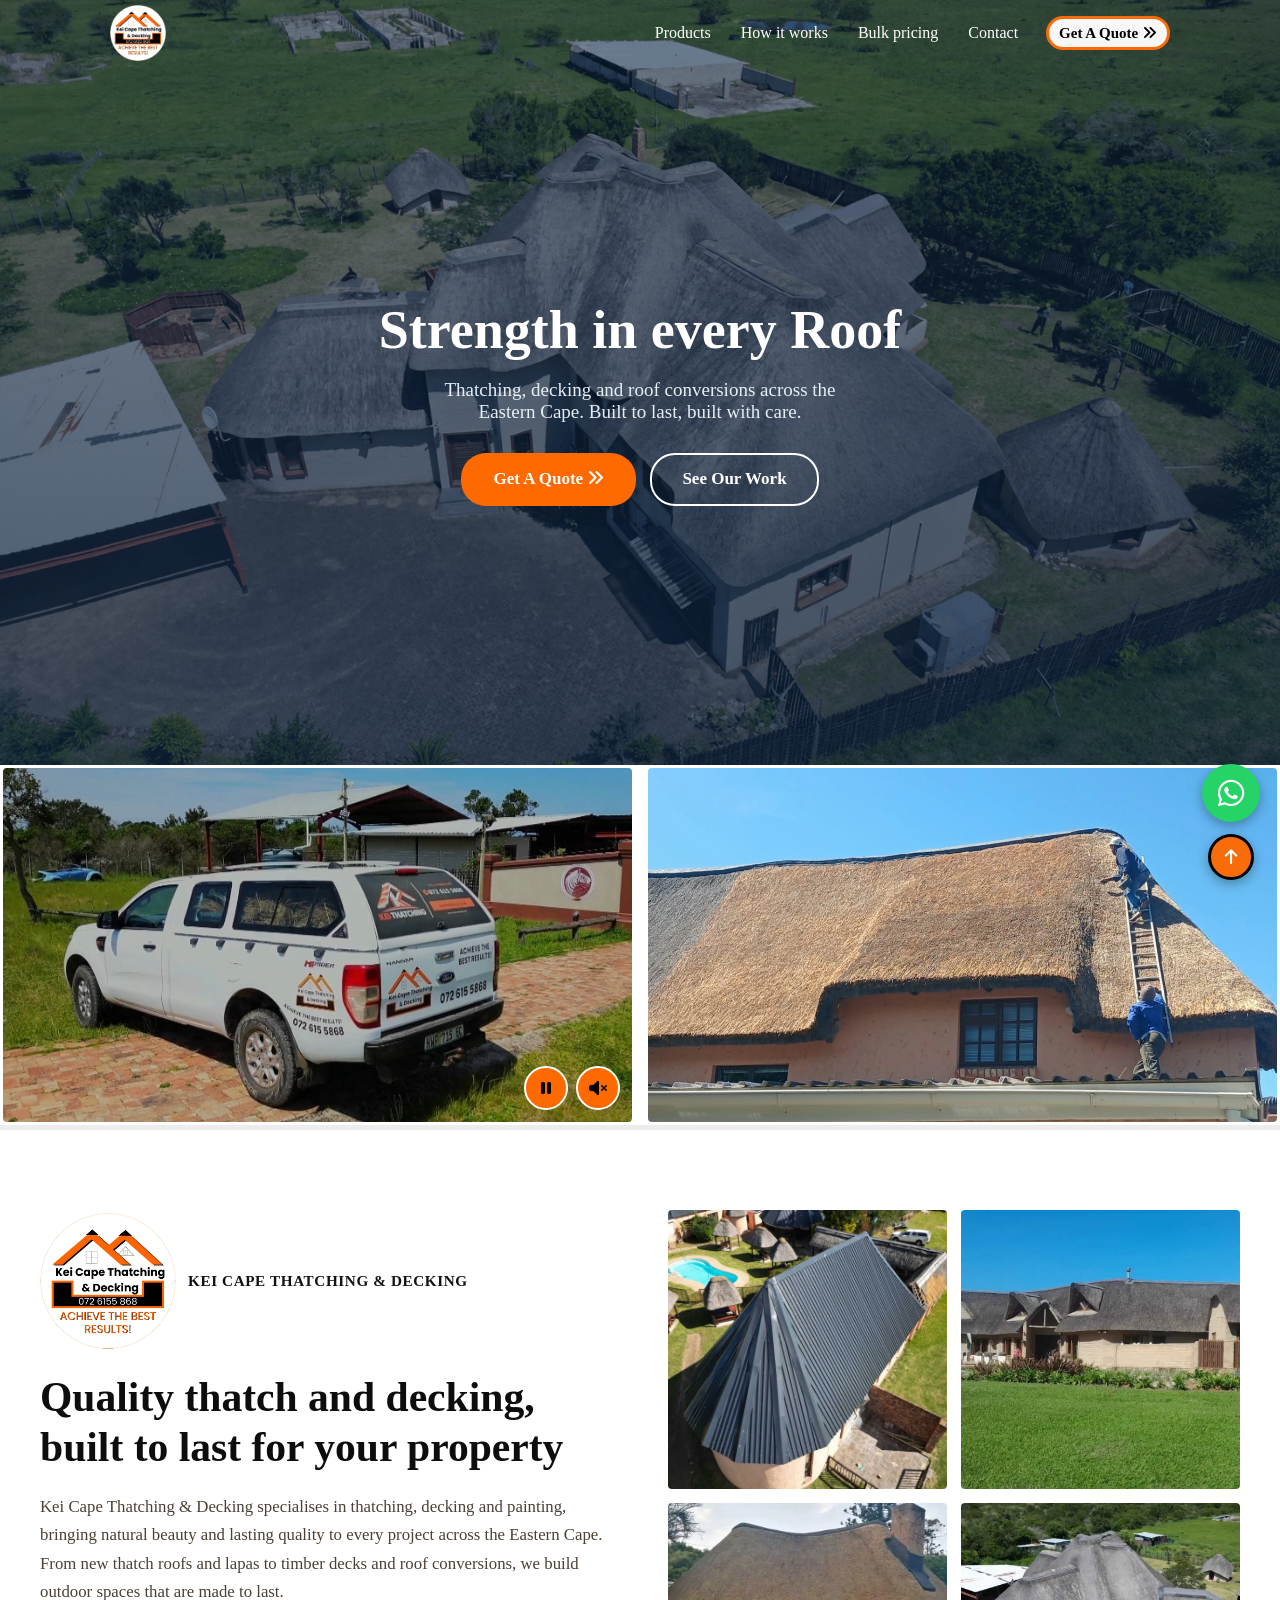
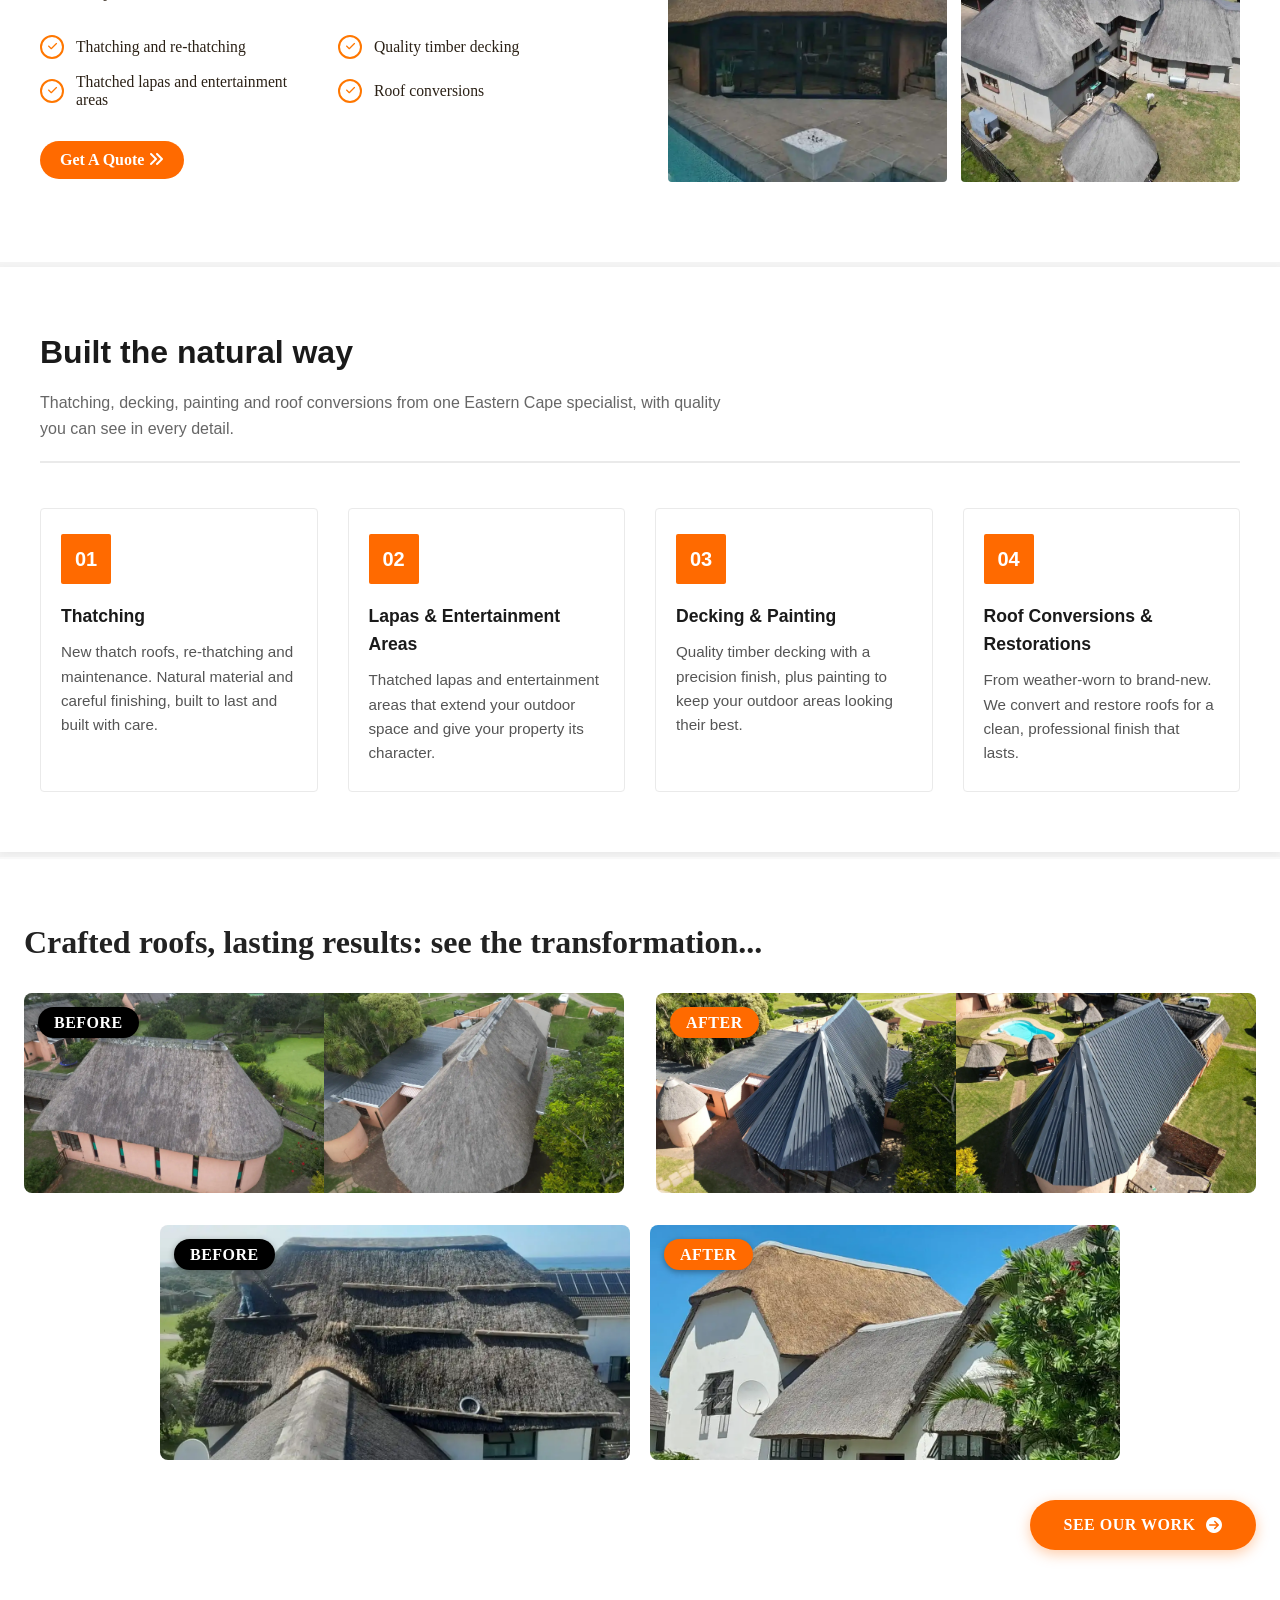
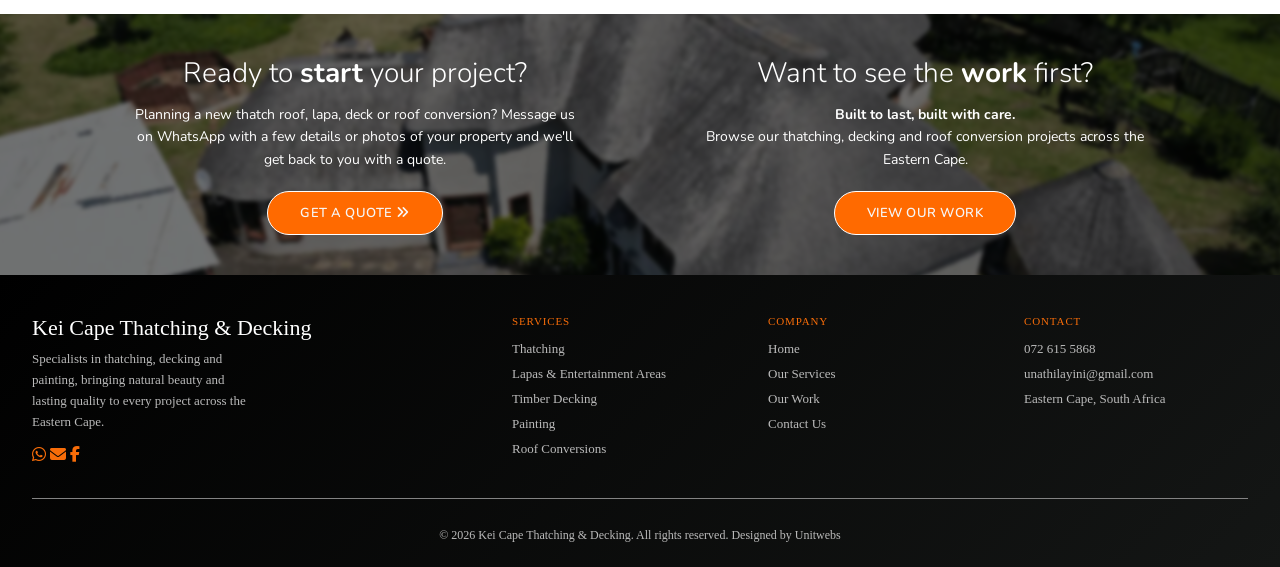
==== commit b0d9fc61: "easyt" ====
--- a/index.html
+++ b/index.html
@@ -1138,7 +1138,6 @@
 
 
   <!-- Your other page content / header goes here -->
-
   <!-- Bottom CTA section -->
   <section class="cta-section">
     <div class="cta-container">
@@ -1169,5 +1168,260 @@
 
 
 
+
+
+
+
+
+
+
+
+
+
+
+
+
+
+
+
+
+
+
+
+
+
+
+
+
+
+
+
+
+
+
+
+
+
+
+
+
+
+
+
+
+
+
+
+
+
+
+<style>
+
+
+
+
+  /* ─── Footer Wrapper ─────────────────────────────────────── */
+  .footer {
+    background: linear-gradient(135deg, rgb(0, 0, 0) 0%, rgb(20, 22, 21));
+    color: #cdd3e0;
+    padding: 2.5rem 2rem 1.5rem;
+  }
+
+  /* ─── Top Section (Brand + Nav Columns) ─────────────────── */
+  .footer__top {
+    display: grid;
+    grid-template-columns: 2fr 1fr 1fr 1fr;
+    gap: 2rem;
+    margin-bottom: 2rem;
+  }
+
+  /* Brand */
+  .footer__brand h2 {
+    color: #ffffff;
+    font-size: 22px;
+    font-weight: 500;
+    margin-bottom: 8px;
+  }
+
+  .footer__brand p {
+    color: #bababa;
+    font-size: 13px;
+    line-height: 1.6;
+    max-width: 220px;
+    margin-bottom: 14px;
+  }
+
+  /* Social Icons */
+  .footer__social {
+    
+    display: flex;
+    gap: 9px;
+  }
+
+  .footer__social-icon {
+    width: 30px;
+    height: 30px;
+    border-radius: 50%;
+    display: flex;
+    align-items: center;
+    justify-content: center;
+    cursor: pointer;
+    color:#f86d09; 
+  }
+
+  .footer__social-icon svg {
+    width: 14px;
+    height: 14px;
+    fill: #f86d09; 
+    color:#f86d09; 
+  }
+
+  .footer__social-icon--facebook  {
+     background-color: #f86d09; 
+     text-decoration: none;
+     color: white;
+    }
+
+  .footer__social-icon--instagram { background-color: #c13584;
+    text-decoration: none;
+     color: white; }
+  .footer__social-icon--whatsapp  { background-color: #108f0a;
+  
+    text-decoration: none;
+     color: white; }
+
+  /* Nav Columns */
+  .footer__col h4 {
+    color:  #f86d09;
+    font-size: 11px;
+    font-weight: 500;
+    letter-spacing: 0.08em;
+    text-transform: uppercase;
+    margin-bottom: 14px;
+  }
+
+  .footer__col a {
+    display: block;
+    color: #bbbbbb;
+    text-decoration: none;
+    font-size: 13px;
+    margin-bottom: 9px;
+    transition: color 0.2s;
+  }
+
+  .footer__col a:hover {
+    color: #ffffff;
+  }
+
+  /* ─── Bottom Bar ─────────────────────────────────────────── */
+  .footer__bottom {
+    border-top: 0.5px solid #838383;
+    padding-top: 1.25rem;
+    text-align: center;
+  }
+
+  .footer__bottom-links {
+    margin-bottom: 6px;
+  }
+
+  .footer__bottom-links a {
+    color: #5a6478;
+    text-decoration: none;
+    font-size: 12px;
+    margin: 0 8px;
+    transition: color 0.2s;
+  }
+
+  .footer__bottom-links a:hover {
+    color: #8a95aa;
+  }
+
+  .footer__copyright {
+    color: #bbbbbb;
+    font-size: 12px;
+  }
+
+  /* ─── Responsive ─────────────────────────────────────────── */
+  @media (max-width: 600px) {
+    .footer__top {
+      grid-template-columns: 1fr 1fr;
+    }
+
+    .footer__brand {
+      grid-column: 1 / -1;
+    }
+  }
+
+  </style>
+
+
+
+
+<footer class="footer">
+
+  <!-- Top: Brand + Nav Columns -->
+  <div class="footer__top">
+
+    <!-- Brand -->
+    <div class="footer__brand">
+      <h2>Kei Cape Thatching &amp; Decking</h2>
+      <p>Specialists in thatching, decking and painting, bringing natural beauty and lasting quality to every project across the Eastern Cape.</p>
+      <div class="footer__social">
+        <div class="socials">
+          <a href="https://wa.me/27726155868" class="social-link" aria-label="WhatsApp" target="_blank" rel="noopener">
+            <i class="fa-brands fa-whatsapp" style="color: #f86d09;"></i>
+          </a>
+          <a href="mailto:unathilayini@gmail.com" class="social-link" aria-label="Email">
+            <i class="fa-solid fa-envelope" style="color: #f86d09;"></i>
+          </a>
+          <a href="FACEBOOK-PAGE-URL" class="social-link" aria-label="Facebook" target="_blank" rel="noopener">
+            <i class="fa-brands fa-facebook-f" style="color: #f86d09;"></i>
+          </a>
+        </div>
+
+      </div>
+    </div>
+
+    <!-- Services -->
+    <div class="footer__col">
+      <h4>Services</h4>
+      <a href="services.html">Thatching</a>
+      <a href="services.html">Lapas &amp; Entertainment Areas</a>
+      <a href="services.html">Timber Decking</a>
+      <a href="services.html">Painting</a>
+      <a href="services.html">Roof Conversions</a>
+    </div>
+
+    <!-- Company -->
+    <div class="footer__col">
+      <h4>Company</h4>
+      <a href="index.html">Home</a>
+      <a href="services.html">Our Services</a>
+      <a href="PROJECTS-PAGE-URL">Our Work</a>
+      <a href="contact.html">Contact Us</a>
+    </div>
+
+    <!-- Contact -->
+    <div class="footer__col">
+      <h4>Contact</h4>
+      <a href="tel:0726155868">072 615 5868</a>
+      <a href="mailto:unathilayini@gmail.com">unathilayini@gmail.com</a>
+      <a href="#">Eastern Cape, South Africa</a>
+    </div>
+
+  </div>
+  <!-- /footer__top -->
+
+  <!-- Bottom Bar -->
+  <div class="footer__bottom">
+    <div class="footer__bottom-links">
+    </div>
+    <span class="footer__copyright">&copy; 2026 Kei Cape Thatching &amp; Decking. All rights reserved. Designed by Unitwebs</span>
+  </div>
+  <!-- /footer__bottom -->
+
+</footer>
+
+
 </body>
 </html>
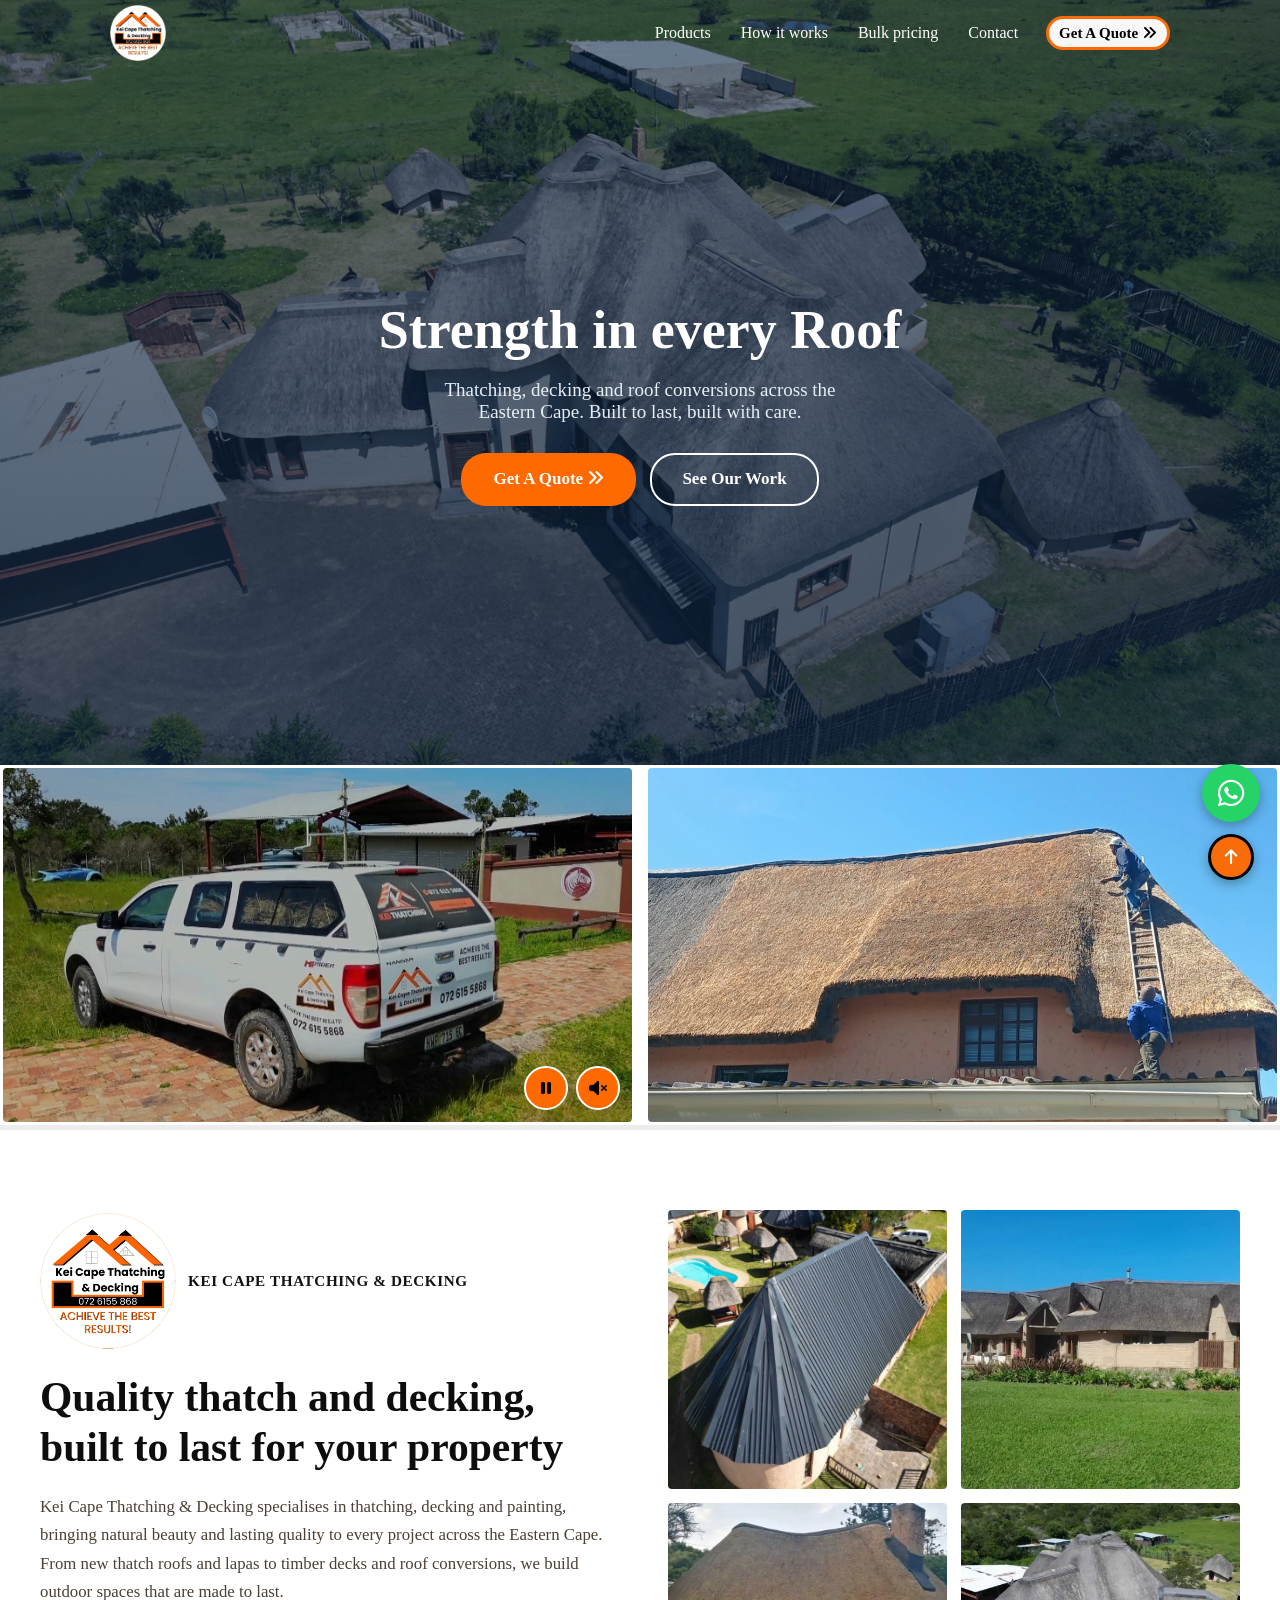
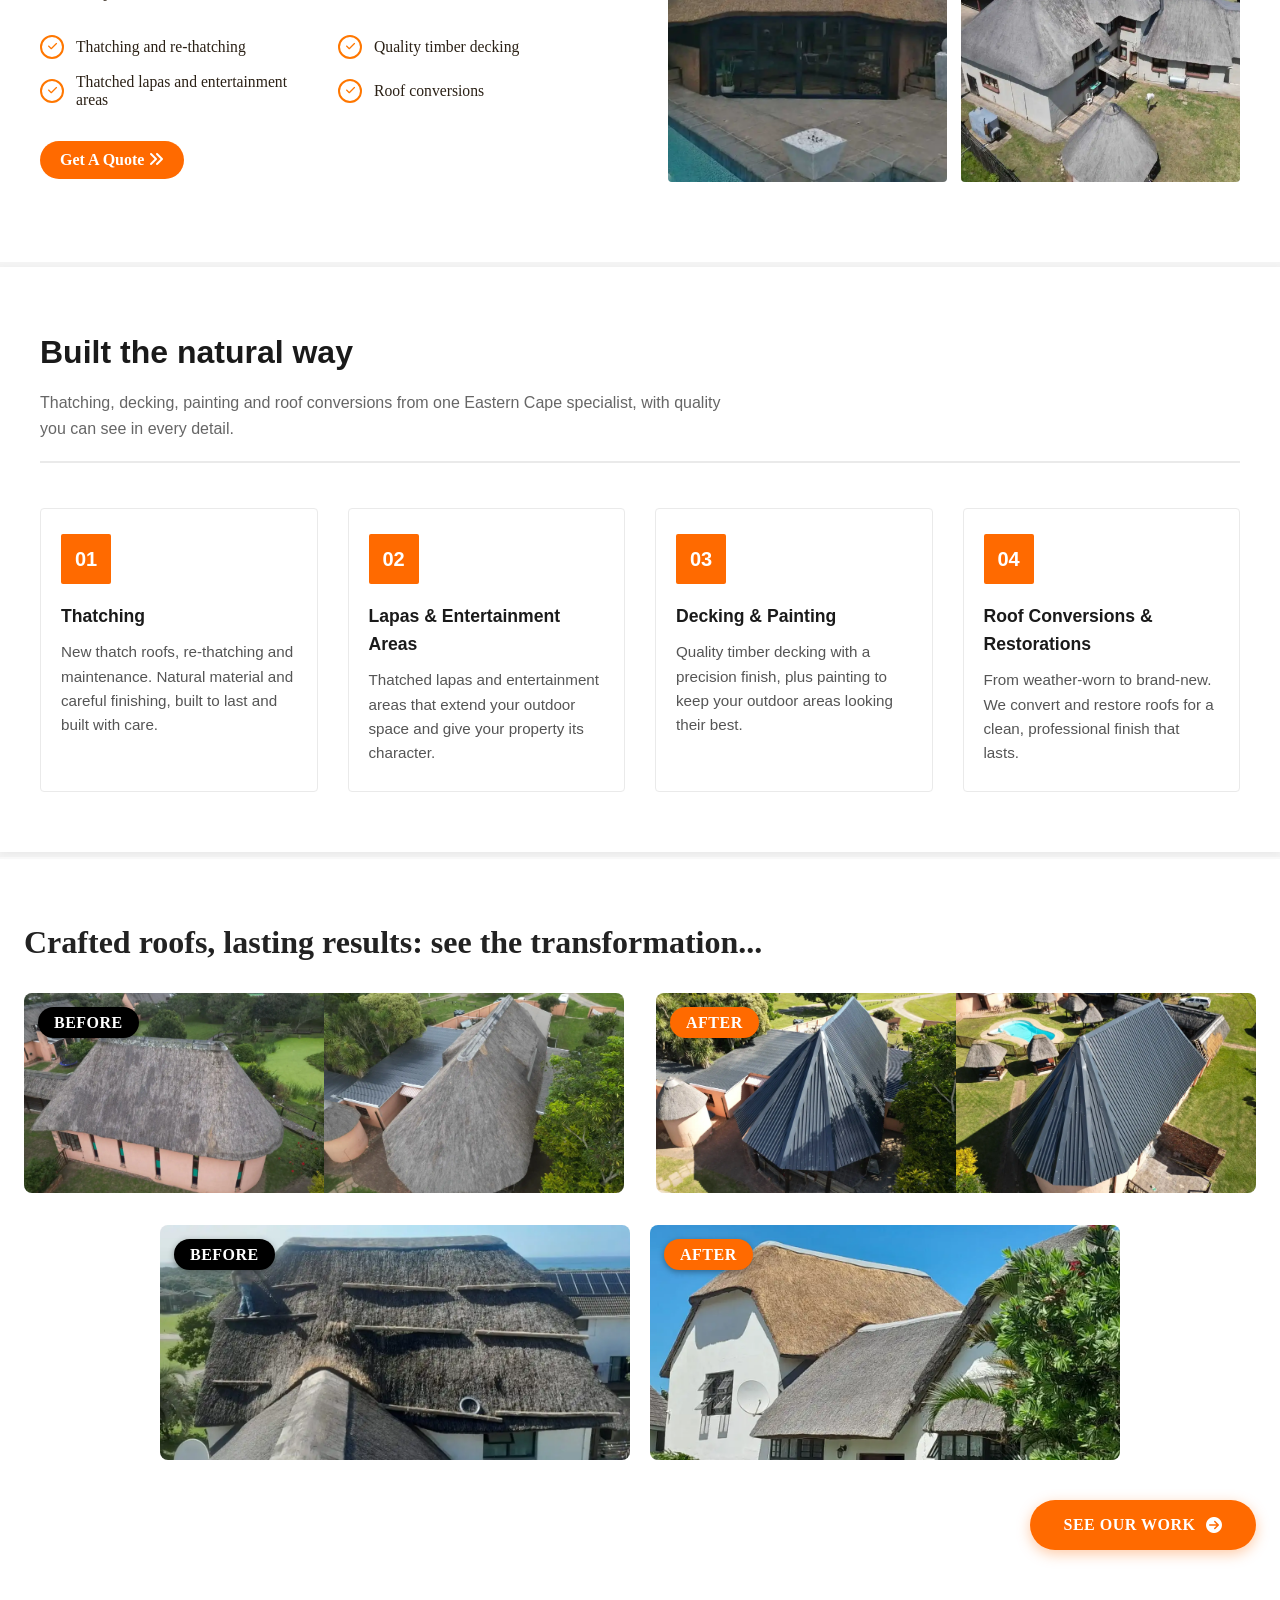
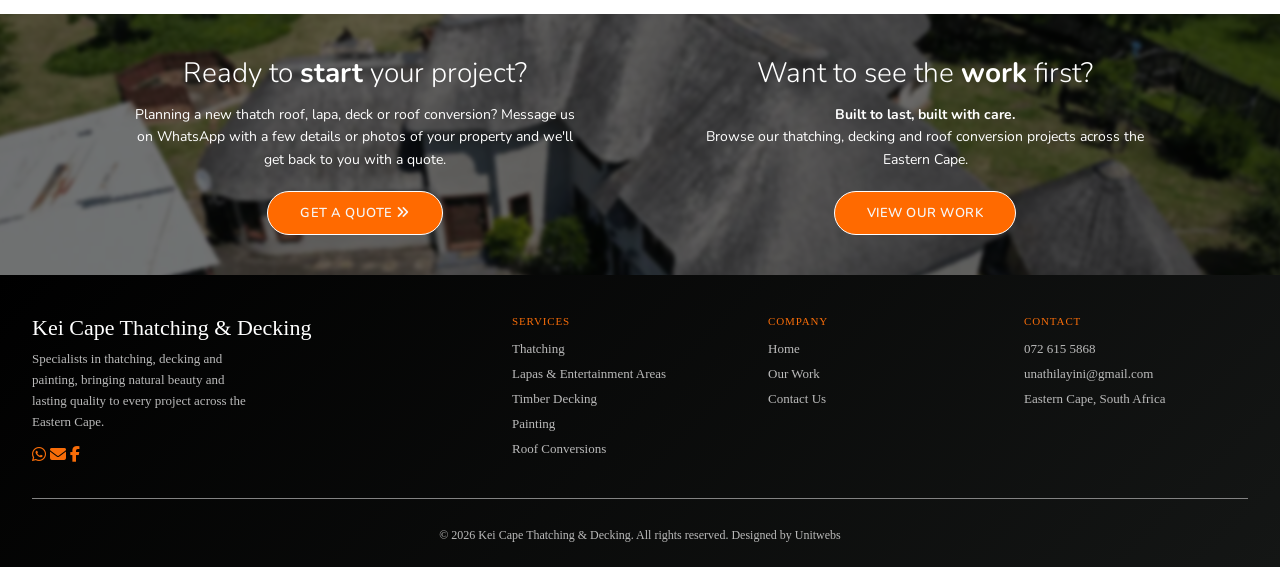
==== commit cb006c01: "jui" ====
--- a/index.html
+++ b/index.html
@@ -1385,19 +1385,18 @@
     <!-- Services -->
     <div class="footer__col">
       <h4>Services</h4>
-      <a href="services.html">Thatching</a>
-      <a href="services.html">Lapas &amp; Entertainment Areas</a>
-      <a href="services.html">Timber Decking</a>
-      <a href="services.html">Painting</a>
-      <a href="services.html">Roof Conversions</a>
+      <a href="#">Thatching</a>
+      <a href="#">Lapas &amp; Entertainment Areas</a>
+      <a href="#">Timber Decking</a>
+      <a href="#">Painting</a>
+      <a href="#">Roof Conversions</a>
     </div>
 
     <!-- Company -->
     <div class="footer__col">
       <h4>Company</h4>
       <a href="index.html">Home</a>
-      <a href="services.html">Our Services</a>
-      <a href="PROJECTS-PAGE-URL">Our Work</a>
+      <a href="projects.html">Our Work</a>
       <a href="contact.html">Contact Us</a>
     </div>
 
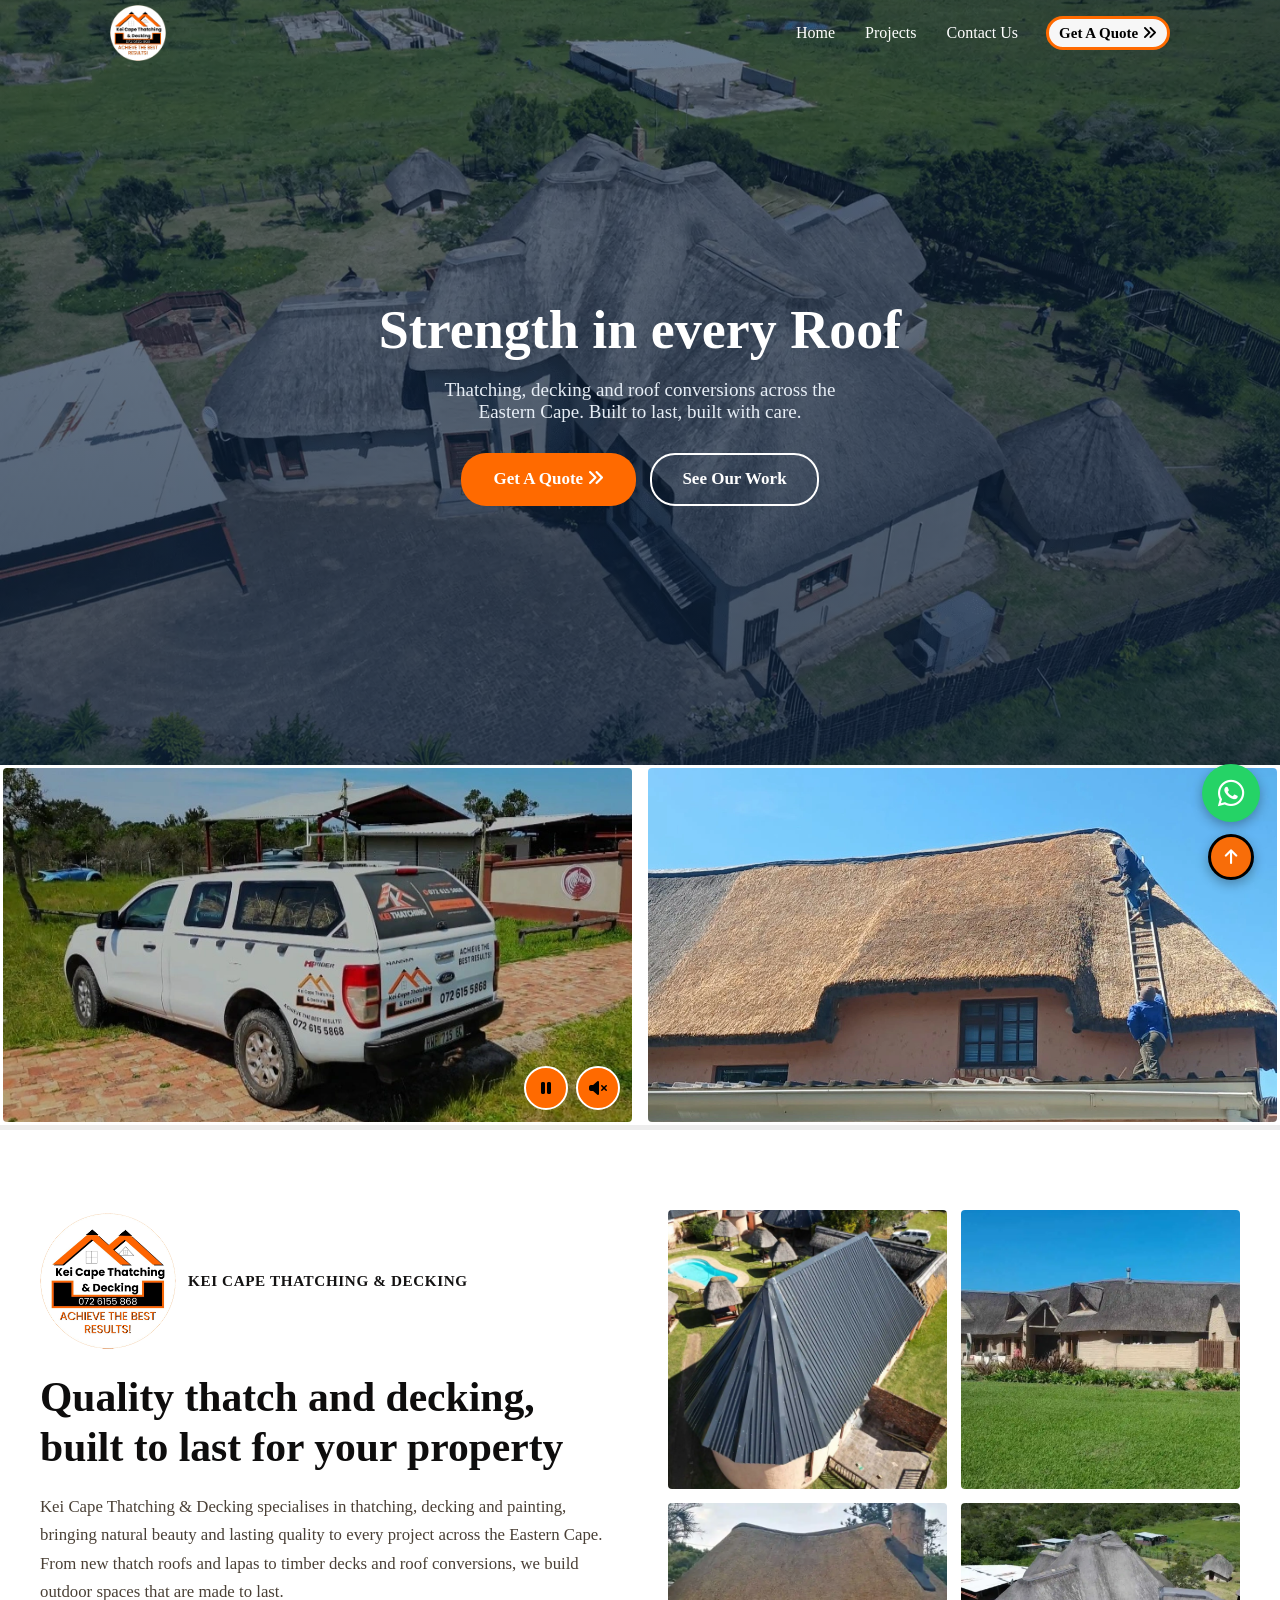
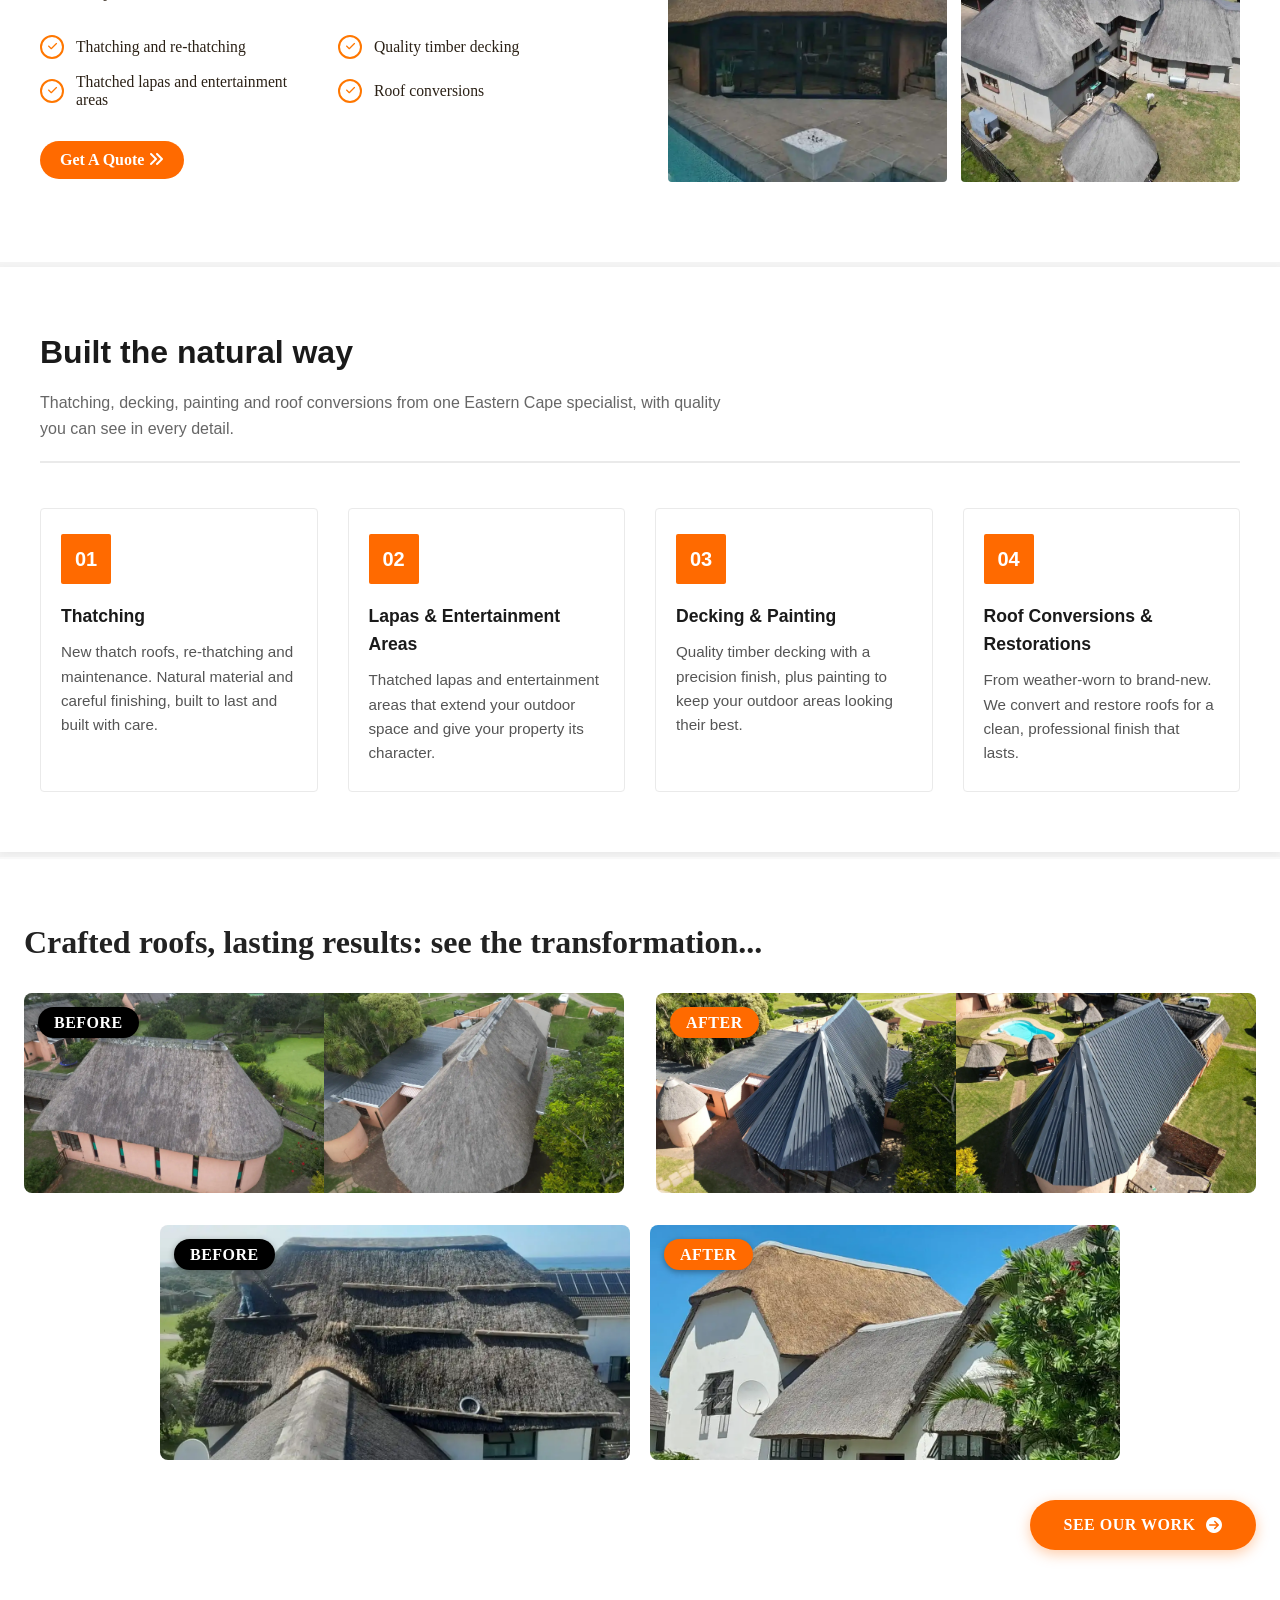
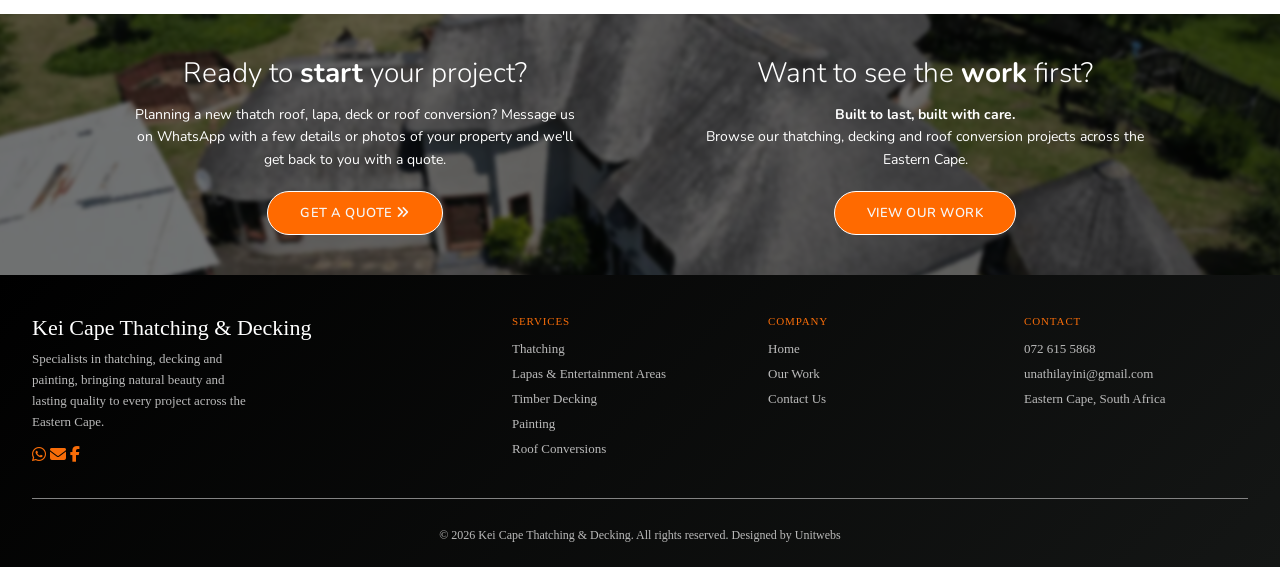
==== commit d838d8d5: "kaijin" ====
--- a/index.html
+++ b/index.html
@@ -11,23 +11,6 @@
 <link rel="stylesheet" href="https://cdnjs.cloudflare.com/ajax/libs/font-awesome/6.5.1/css/all.min.css">
 
 <style>
-/* ===== BASE ===== */
-*{
-    box-sizing:border-box;margin:0;padding:0
-}
-html{
-    scroll-behavior:smooth;
-    scroll-padding-top:70px
-}
-body{
-  margin:0 auto;
-}
-img{display:block;max-width:100%}
-a{
-    text-decoration: none;
-}
-
-
 
 /* ===== BUTTONS ===== */
 /* ===== BUTTONS ===== */
@@ -124,13 +107,12 @@
     </a>
 
     <nav class="nav-menu" id="navMenu" aria-label="Main">
-      <a href="#products">Products</a>
-      <a href="#how">How it works</a>
-      <a href="#pricing">Bulk pricing</a>
-      <a href="#contact">Contact</a>
+      <a href="index.html">Home</a>
+      <a href="projects.html">Projects</a>
+      <a href="contact.html">Contact Us</a>
     </nav>
 
-    <a href="#order" class="btn btn-sm nav-cta">Get A Quote <i class="fa-solid fa-angles-right"></i></a>
+    <a href="contact.html" class="btn btn-sm nav-cta">Get A Quote <i class="fa-solid fa-angles-right"></i></a>
 
     <button class="nav-burger" id="navBurger" aria-label="Open menu" aria-expanded="false" aria-controls="navMenu">
       <span></span><span></span><span></span>
@@ -143,35 +125,12 @@
     <h1>Strength in every Roof</h1>
     <p>Thatching, decking and roof conversions across the Eastern Cape. Built to last, built with care.</p>
     <div class="hero-btns">
-        <a href="https://wa.me/27726155868?text=Hi%20Kei%20Cape%20Thatching%20%26%20Decking%2C%20I%27d%20like%20a%20quote" target="_blank" rel="noopener" class="btn">Get A Quote <i class="fa-solid fa-angles-right"></i></a>
-        <a href="#our-work" class="btn btn-light">See Our Work</a> </div>
+        <a href="contact.html" target="_blank" rel="noopener" class="btn">Get A Quote <i class="fa-solid fa-angles-right"></i></a>
+        <a href="projects.html" class="btn btn-light">See Our Work</a> </div>
   </div>
 </section>
 
-<script>
-(function () {
-  var nav = document.getElementById('nav'),
-      burger = document.getElementById('navBurger'),
-      menu = document.getElementById('navMenu');
-
-  function setMenu(open) {
-    menu.classList.toggle('open', open);
-    burger.classList.toggle('open', open);
-    nav.classList.toggle('menu-open', open);
-    burger.setAttribute('aria-expanded', open);
-    burger.setAttribute('aria-label', open ? 'Close menu' : 'Open menu');
-  }
-  function onScroll() { nav.classList.toggle('scrolled', window.scrollY > 10); }
-
-  burger.addEventListener('click', function () { setMenu(!menu.classList.contains('open')); });
-  menu.addEventListener('click', function (e) { if (e.target.tagName === 'A') setMenu(false); });
-  document.addEventListener('keydown', function (e) { if (e.key === 'Escape') setMenu(false); });
-  document.addEventListener('click', function (e) { if (!nav.contains(e.target)) setMenu(false); });
-  window.addEventListener('resize', function () { if (window.innerWidth >= 960) setMenu(false); });
-  window.addEventListener('scroll', onScroll, { passive: true });
-  onScroll();
-})();
-</script>
+
 
 
 
@@ -1215,145 +1174,6 @@
 
 
 
-<style>
-
-
-
-
-  /* ─── Footer Wrapper ─────────────────────────────────────── */
-  .footer {
-    background: linear-gradient(135deg, rgb(0, 0, 0) 0%, rgb(20, 22, 21));
-    color: #cdd3e0;
-    padding: 2.5rem 2rem 1.5rem;
-  }
-
-  /* ─── Top Section (Brand + Nav Columns) ─────────────────── */
-  .footer__top {
-    display: grid;
-    grid-template-columns: 2fr 1fr 1fr 1fr;
-    gap: 2rem;
-    margin-bottom: 2rem;
-  }
-
-  /* Brand */
-  .footer__brand h2 {
-    color: #ffffff;
-    font-size: 22px;
-    font-weight: 500;
-    margin-bottom: 8px;
-  }
-
-  .footer__brand p {
-    color: #bababa;
-    font-size: 13px;
-    line-height: 1.6;
-    max-width: 220px;
-    margin-bottom: 14px;
-  }
-
-  /* Social Icons */
-  .footer__social {
-    
-    display: flex;
-    gap: 9px;
-  }
-
-  .footer__social-icon {
-    width: 30px;
-    height: 30px;
-    border-radius: 50%;
-    display: flex;
-    align-items: center;
-    justify-content: center;
-    cursor: pointer;
-    color:#f86d09; 
-  }
-
-  .footer__social-icon svg {
-    width: 14px;
-    height: 14px;
-    fill: #f86d09; 
-    color:#f86d09; 
-  }
-
-  .footer__social-icon--facebook  {
-     background-color: #f86d09; 
-     text-decoration: none;
-     color: white;
-    }
-
-  .footer__social-icon--instagram { background-color: #c13584;
-    text-decoration: none;
-     color: white; }
-  .footer__social-icon--whatsapp  { background-color: #108f0a;
-  
-    text-decoration: none;
-     color: white; }
-
-  /* Nav Columns */
-  .footer__col h4 {
-    color:  #f86d09;
-    font-size: 11px;
-    font-weight: 500;
-    letter-spacing: 0.08em;
-    text-transform: uppercase;
-    margin-bottom: 14px;
-  }
-
-  .footer__col a {
-    display: block;
-    color: #bbbbbb;
-    text-decoration: none;
-    font-size: 13px;
-    margin-bottom: 9px;
-    transition: color 0.2s;
-  }
-
-  .footer__col a:hover {
-    color: #ffffff;
-  }
-
-  /* ─── Bottom Bar ─────────────────────────────────────────── */
-  .footer__bottom {
-    border-top: 0.5px solid #838383;
-    padding-top: 1.25rem;
-    text-align: center;
-  }
-
-  .footer__bottom-links {
-    margin-bottom: 6px;
-  }
-
-  .footer__bottom-links a {
-    color: #5a6478;
-    text-decoration: none;
-    font-size: 12px;
-    margin: 0 8px;
-    transition: color 0.2s;
-  }
-
-  .footer__bottom-links a:hover {
-    color: #8a95aa;
-  }
-
-  .footer__copyright {
-    color: #bbbbbb;
-    font-size: 12px;
-  }
-
-  /* ─── Responsive ─────────────────────────────────────────── */
-  @media (max-width: 600px) {
-    .footer__top {
-      grid-template-columns: 1fr 1fr;
-    }
-
-    .footer__brand {
-      grid-column: 1 / -1;
-    }
-  }
-
-  </style>
-
 
 
 
@@ -1422,5 +1242,11 @@
 </footer>
 
 
+
+<script src="scripts.js">
+
+</script>
+
+
 </body>
 </html>
--- a/styles.css
+++ b/styles.css
@@ -1,3 +1,25 @@
+
+*{
+    box-sizing:border-box;margin:0;padding:0
+}
+html{
+    scroll-behavior:smooth;
+    scroll-padding-top:70px
+}
+body{
+  margin:0 auto;
+}
+img{display:block;max-width:100%}
+a{
+    text-decoration: none;
+}
+
+
+
+
+
+
+
 .rare {
     font-family: Arial, sans-serif;
     color: #333333;
@@ -191,4 +213,225 @@
         opacity: 1;
         transform: none;
     }
-}+}
+
+
+
+
+
+
+
+
+
+
+
+
+
+
+
+
+
+
+
+
+
+
+
+
+
+
+
+
+
+
+
+
+
+
+
+
+
+
+
+
+
+
+
+
+
+
+
+
+
+
+
+
+
+
+
+
+
+
+
+
+
+
+
+
+
+
+
+
+
+
+
+
+
+
+
+
+
+
+
+
+
+
+
+
+
+
+
+
+
+
+  /* ─── Footer Wrapper ─────────────────────────────────────── */
+  .footer {
+    background: linear-gradient(135deg, rgb(0, 0, 0) 0%, rgb(20, 22, 21));
+    color: #cdd3e0;
+    padding: 2.5rem 2rem 1.5rem;
+  }
+
+  /* ─── Top Section (Brand + Nav Columns) ─────────────────── */
+  .footer__top {
+    display: grid;
+    grid-template-columns: 2fr 1fr 1fr 1fr;
+    gap: 2rem;
+    margin-bottom: 2rem;
+  }
+
+  /* Brand */
+  .footer__brand h2 {
+    color: #ffffff;
+    font-size: 22px;
+    font-weight: 500;
+    margin-bottom: 8px;
+  }
+
+  .footer__brand p {
+    color: #bababa;
+    font-size: 13px;
+    line-height: 1.6;
+    max-width: 220px;
+    margin-bottom: 14px;
+  }
+
+  /* Social Icons */
+  .footer__social {
+    
+    display: flex;
+    gap: 9px;
+  }
+
+  .footer__social-icon {
+    width: 30px;
+    height: 30px;
+    border-radius: 50%;
+    display: flex;
+    align-items: center;
+    justify-content: center;
+    cursor: pointer;
+    color:#f86d09; 
+  }
+
+  .footer__social-icon svg {
+    width: 14px;
+    height: 14px;
+    fill: #f86d09; 
+    color:#f86d09; 
+  }
+
+  .footer__social-icon--facebook  {
+     background-color: #f86d09; 
+     text-decoration: none;
+     color: white;
+    }
+
+  .footer__social-icon--instagram { background-color: #c13584;
+    text-decoration: none;
+     color: white; }
+  .footer__social-icon--whatsapp  { background-color: #108f0a;
+  
+    text-decoration: none;
+     color: white; }
+
+  /* Nav Columns */
+  .footer__col h4 {
+    color:  #f86d09;
+    font-size: 11px;
+    font-weight: 500;
+    letter-spacing: 0.08em;
+    text-transform: uppercase;
+    margin-bottom: 14px;
+  }
+
+  .footer__col a {
+    display: block;
+    color: #bbbbbb;
+    text-decoration: none;
+    font-size: 13px;
+    margin-bottom: 9px;
+    transition: color 0.2s;
+  }
+
+  .footer__col a:hover {
+    color: #ffffff;
+  }
+
+  /* ─── Bottom Bar ─────────────────────────────────────────── */
+  .footer__bottom {
+    border-top: 0.5px solid #838383;
+    padding-top: 1.25rem;
+    text-align: center;
+  }
+
+  .footer__bottom-links {
+    margin-bottom: 6px;
+  }
+
+  .footer__bottom-links a {
+    color: #5a6478;
+    text-decoration: none;
+    font-size: 12px;
+    margin: 0 8px;
+    transition: color 0.2s;
+  }
+
+  .footer__bottom-links a:hover {
+    color: #8a95aa;
+  }
+
+  .footer__copyright {
+    color: #bbbbbb;
+    font-size: 12px;
+  }
+
+  /* ─── Responsive ─────────────────────────────────────────── */
+  @media (max-width: 600px) {
+    .footer__top {
+      grid-template-columns: 1fr 1fr;
+    }
+
+    .footer__brand {
+      grid-column: 1 / -1;
+    }
+  }
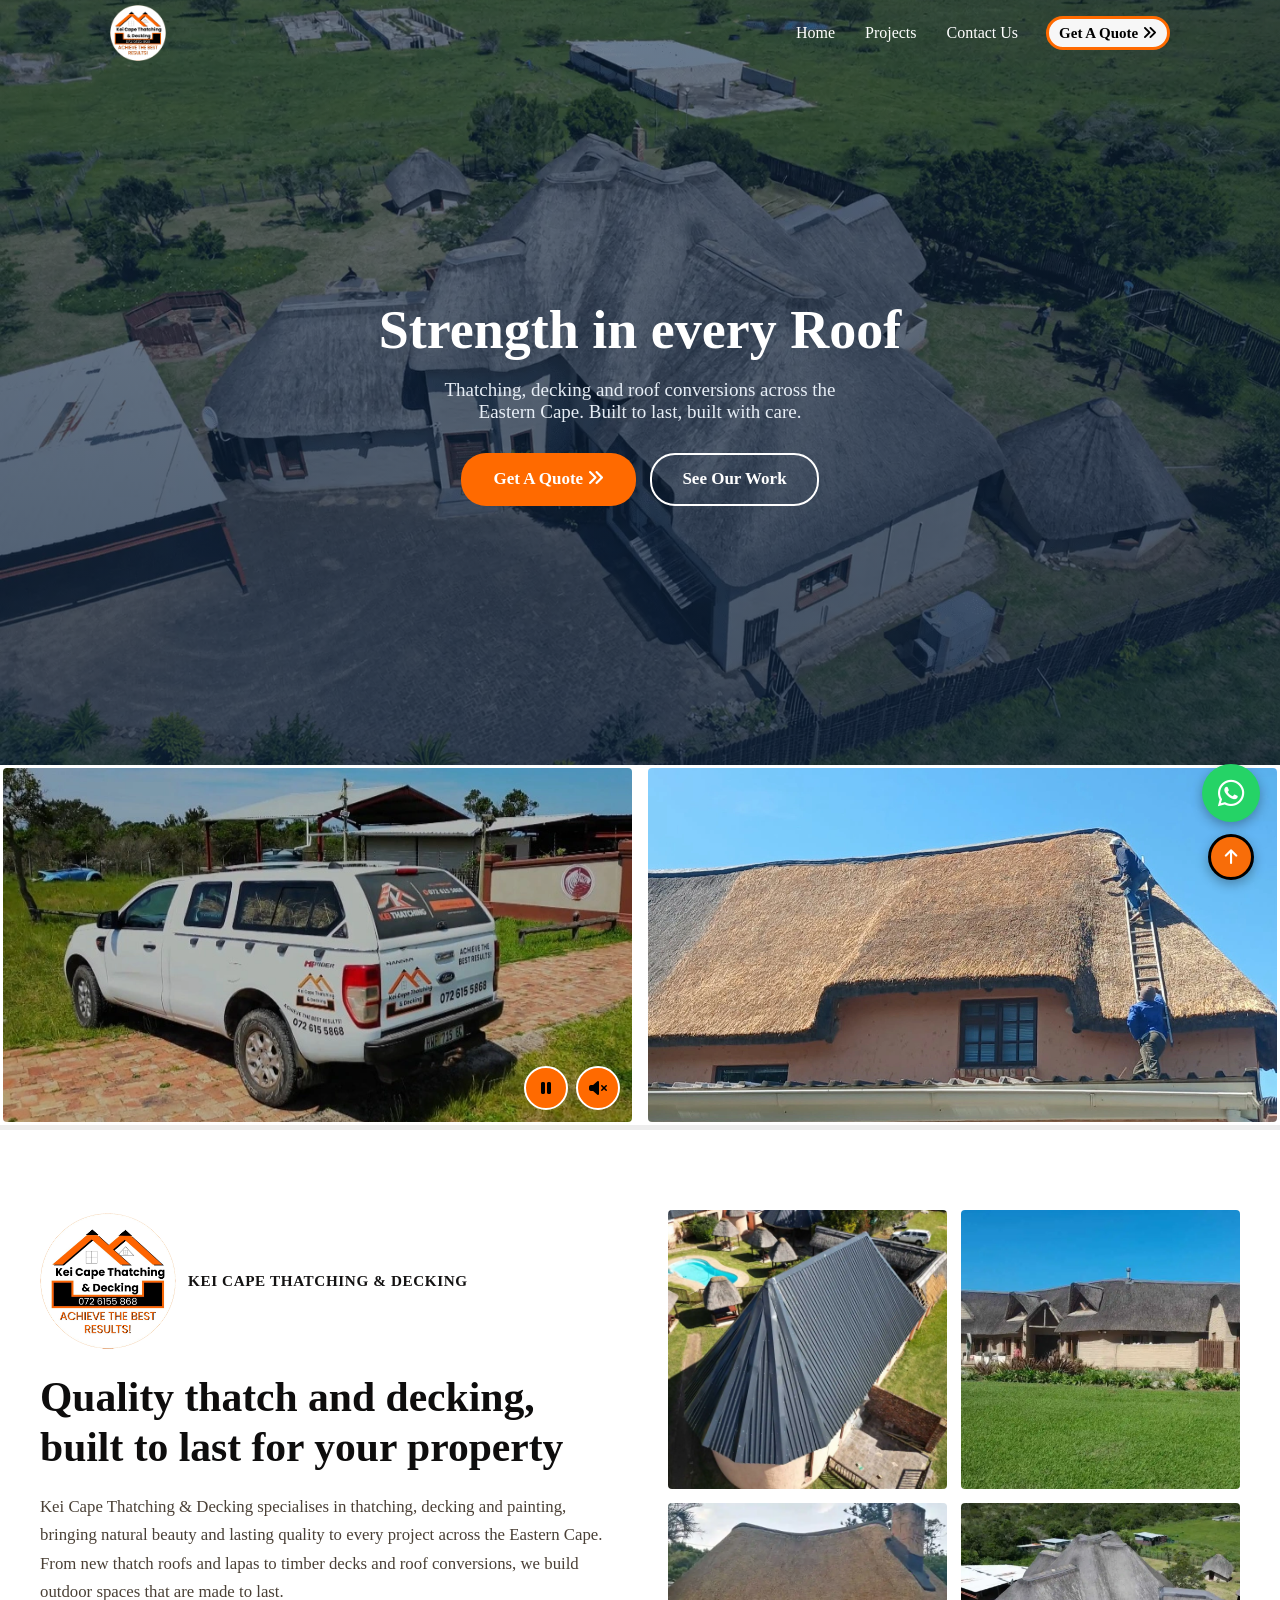
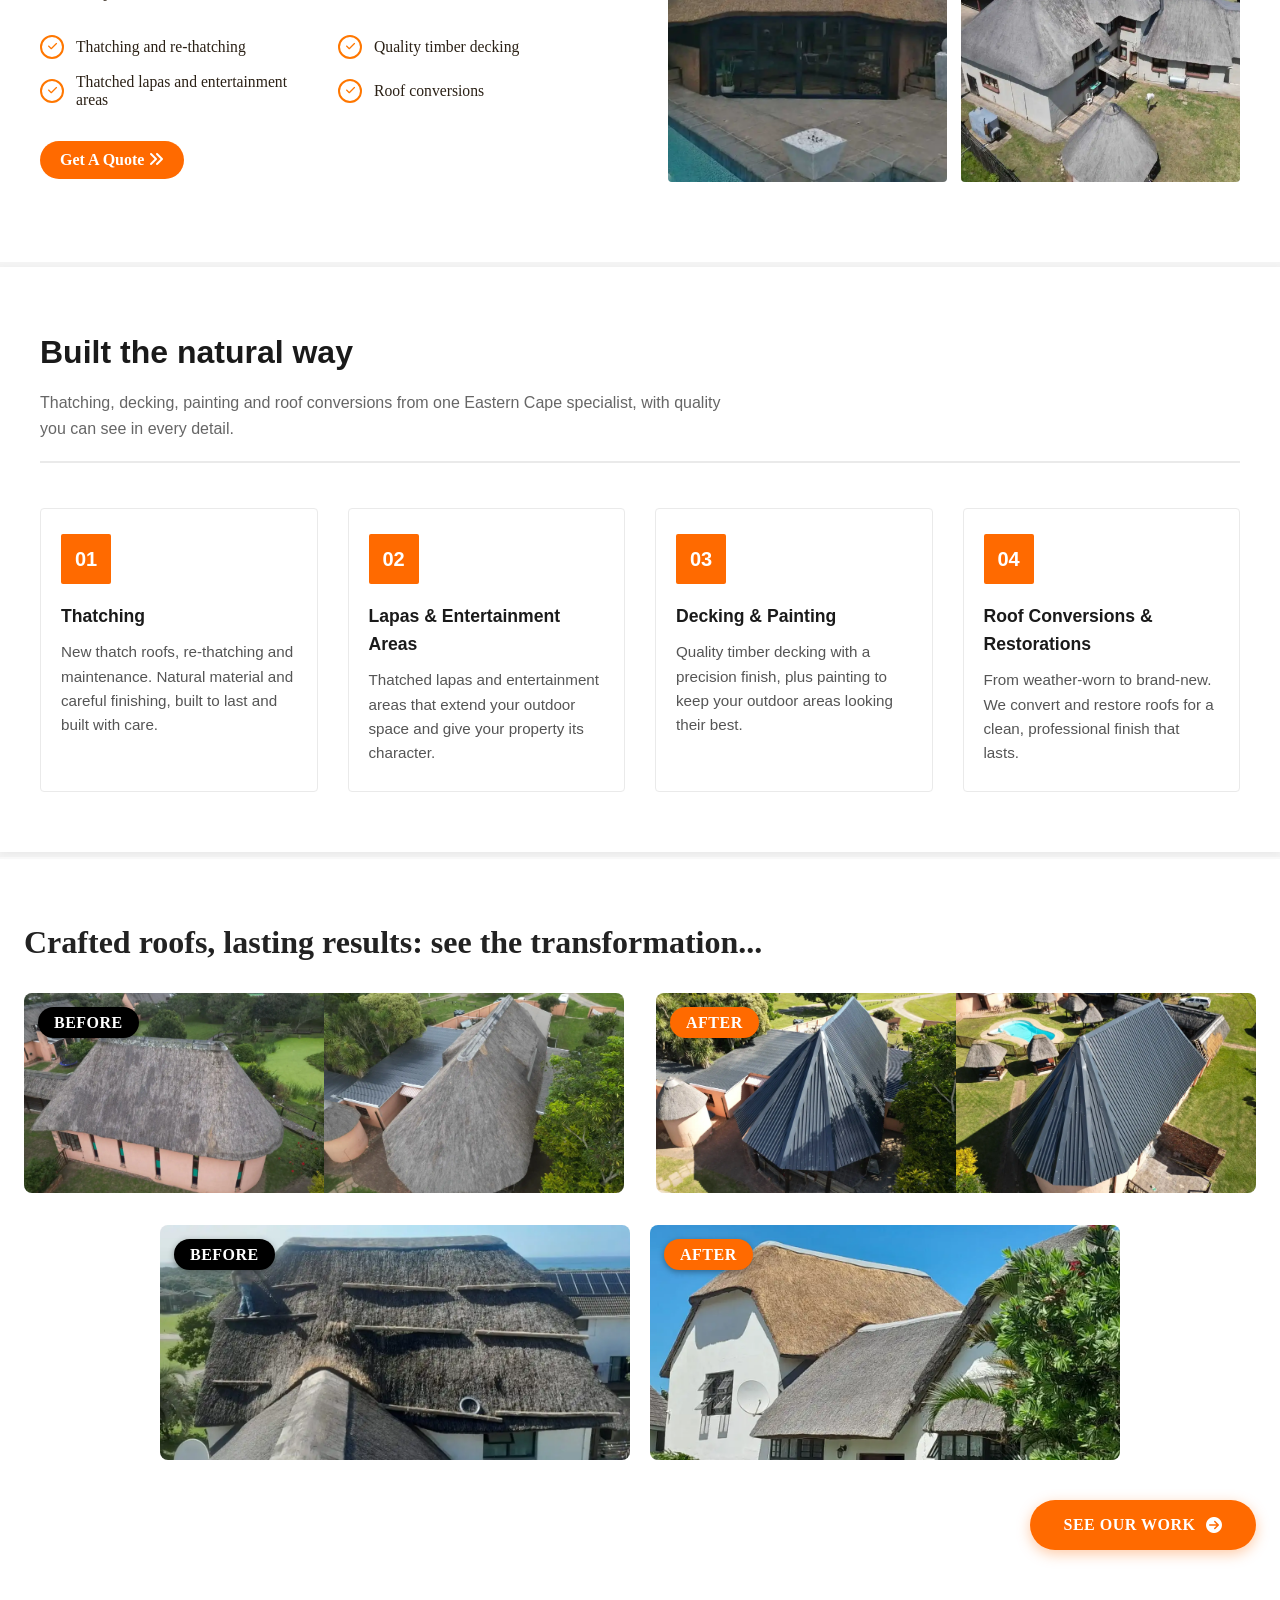
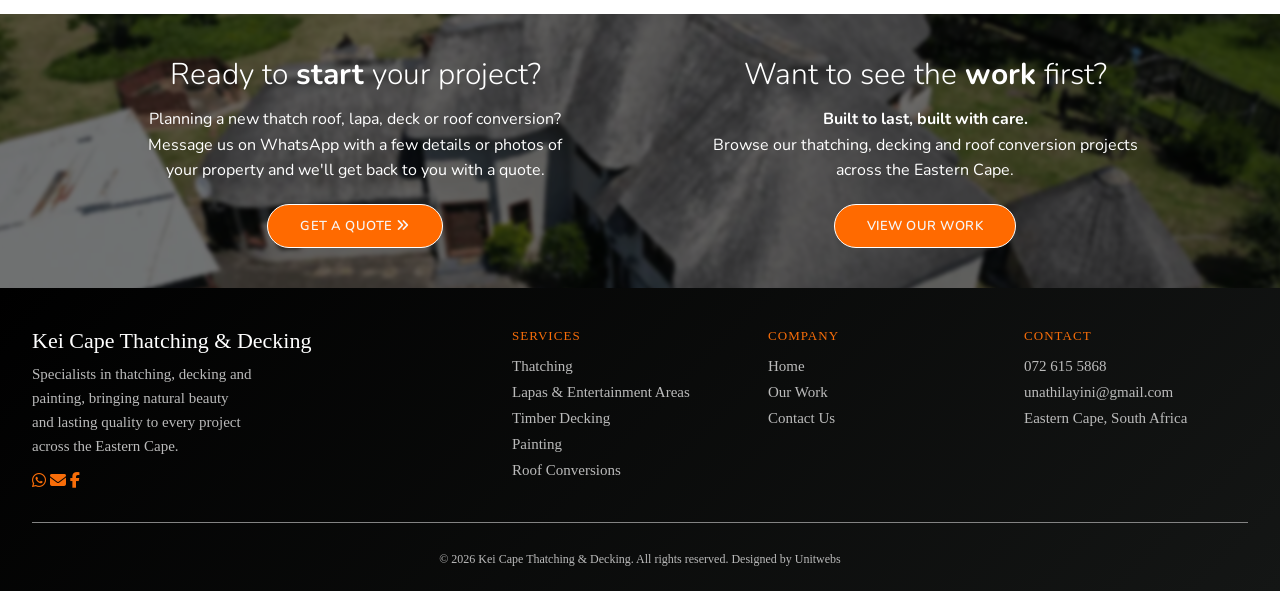
==== commit 63c014bf: "ghrery" ====
--- a/index.html
+++ b/index.html
@@ -68,7 +68,7 @@
 .nav-menu.open{max-height:320px;padding:6px 20px 16px;visibility:visible;transition:max-height .35s,padding .35s,visibility 0s}
 .nav-menu a{padding:14px 0;color:#fff;border-bottom:1px solid rgba(255, 119, 0, 0.064);transition:color .2s,padding-left .2s}
 .nav-menu a:last-child{border-bottom:0}
-.nav-menu a:hover{color:#36b4f4;padding-left:6px}
+.nav-menu a:hover{color:#ff6a00;padding-left:6px}
 
 @media(min-width:960px){
   .nav-inner{gap:28px;padding:0 20px}
@@ -125,7 +125,7 @@
     <h1>Strength in every Roof</h1>
     <p>Thatching, decking and roof conversions across the Eastern Cape. Built to last, built with care.</p>
     <div class="hero-btns">
-        <a href="contact.html" target="_blank" rel="noopener" class="btn">Get A Quote <i class="fa-solid fa-angles-right"></i></a>
+        <a href="contact.html" class="btn">Get A Quote <i class="fa-solid fa-angles-right"></i></a>
         <a href="projects.html" class="btn btn-light">See Our Work</a> </div>
   </div>
 </section>
@@ -857,103 +857,11 @@
 
 
 
-
-<style>
-  /* ===== FLOATING BUTTONS (WhatsApp + Back to top) ===== */
-.both {
-  position: fixed;
-  right: 20px;                 /* CHANGE: distance from the right edge */
-  bottom: 20px;                /* CHANGE: distance from the bottom edge */
-  z-index: 999;
-  display: flex;
-  flex-direction: column;      /* WhatsApp on top, back-to-top below */
-  align-items: center;
-  gap: 12px;
-}
-
-.both a,
-.both button {
-  display: flex;
-  align-items: center;
-  justify-content: center;
-
-  border-radius: 50%;
-  color: #fff;
-  cursor: pointer;
-  text-decoration: none;
-  box-shadow: 0 4px 12px rgba(0, 0, 0, 0.3);
-  transition: transform 0.2s, background 0.2s, opacity 0.3s, visibility 0.3s;
-}
-
-/* WhatsApp button */
-.whatsapp-btn {
-  width: 58px;
-  height: 58px;
-  background: #25d366;
-  font-size: 1.9rem;
-}
-
-.whatsapp-btn:hover {
-  background: #1ebe5a;
-  transform: scale(1.08);
-}
-
-/* Back-to-top button (hidden until the visitor scrolls down) */
-.back-to-top {
-  width: 46px;
-  height: 46px;
-border: 3px solid black;
-  background: #f86d09;         /* CHANGE to your brand colour */
-  font-size: 1.05rem;
-  opacity: 0;
-  visibility: hidden;
-}
-
-.back-to-top.is-visible {
-  opacity: 1;
-  visibility: visible;
-}
-
-.back-to-top:hover {
-  background: #000;
-}
-
-html {
-  scroll-behavior: smooth;
-}
-
-/* Slightly smaller on phones */
-@media (max-width: 639px) {
-  .both {
-    right: 14px;
-    bottom: 14px;
-    gap: 9px;
-  }
-
-  .whatsapp-btn {
-    width: 52px;
-    height: 52px;
-    font-size: 1.7rem;
-  }
-
-  .back-to-top {
-    width: 42px;
-    height: 42px;
-  }
-}
-</style>
-
-
-
-
-
-
-
 <div class="both">
 
   <!-- WhatsApp widget -->
   <a class="whatsapp-btn"
-     href="https://wa.me/27XXXXXXXXX?text=Hi%2C%20I%27d%20like%20a%20quote"
+     href="https://wa.me/27726155868?text=Hi%2C%20I%27d%20like%20a%20quote"
      target="_blank"
      rel="noopener"
      aria-label="Chat with us on WhatsApp">
@@ -967,24 +875,6 @@
 
 </div>
 
-
-<script>
-  (function () {
-    var btn = document.getElementById('backToTop');
-
-    window.addEventListener('scroll', function () {
-      if (window.scrollY > 600) {          // CHANGE: how far down before the arrow appears
-        btn.classList.add('is-visible');
-      } else {
-        btn.classList.remove('is-visible');
-      }
-    });
-
-    btn.addEventListener('click', function () {
-      window.scrollTo({ top: 0, behavior: 'smooth' });
-    });
-  })();
-</script>
 
 
 
@@ -1046,7 +936,7 @@
     }
 
     .cta-col h2 {
-      font-size: 28px;
+      font-size: 30px;
       font-weight: 300;
       margin: 0 0 12px;
     }
@@ -1056,7 +946,7 @@
     }
 
     .cta-col p {
-      font-size: 14px;
+      font-size: 16px;
       line-height: 1.6;
       margin: 0 0 20px;
       max-width: 440px;
--- a/styles.css
+++ b/styles.css
@@ -329,7 +329,7 @@
 
   .footer__brand p {
     color: #bababa;
-    font-size: 13px;
+    font-size: 15px;
     line-height: 1.6;
     max-width: 220px;
     margin-bottom: 14px;
@@ -377,7 +377,7 @@
   /* Nav Columns */
   .footer__col h4 {
     color:  #f86d09;
-    font-size: 11px;
+    font-size: 13px;
     font-weight: 500;
     letter-spacing: 0.08em;
     text-transform: uppercase;
@@ -388,7 +388,7 @@
     display: block;
     color: #bbbbbb;
     text-decoration: none;
-    font-size: 13px;
+    font-size: 15px;
     margin-bottom: 9px;
     transition: color 0.2s;
   }
@@ -435,3 +435,116 @@
       grid-column: 1 / -1;
     }
   }
+
+
+
+
+
+
+
+
+
+
+
+
+
+
+
+
+
+
+
+
+
+
+
+
+
+
+
+
+
+
+
+  /* ===== FLOATING BUTTONS (WhatsApp + Back to top) ===== */
+.both {
+  position: fixed;
+  right: 20px;                 /* CHANGE: distance from the right edge */
+  bottom: 20px;                /* CHANGE: distance from the bottom edge */
+  z-index: 999;
+  display: flex;
+  flex-direction: column;      /* WhatsApp on top, back-to-top below */
+  align-items: center;
+  gap: 12px;
+}
+
+.both a,
+.both button {
+  display: flex;
+  align-items: center;
+  justify-content: center;
+
+  border-radius: 50%;
+  color: #fff;
+  cursor: pointer;
+  text-decoration: none;
+  box-shadow: 0 4px 12px rgba(0, 0, 0, 0.3);
+  transition: transform 0.2s, background 0.2s, opacity 0.3s, visibility 0.3s;
+}
+
+/* WhatsApp button */
+.whatsapp-btn {
+  width: 58px;
+  height: 58px;
+  background: #25d366;
+  font-size: 1.9rem;
+}
+
+.whatsapp-btn:hover {
+  background: #1ebe5a;
+  transform: scale(1.08);
+}
+
+/* Back-to-top button (hidden until the visitor scrolls down) */
+.back-to-top {
+  width: 46px;
+  height: 46px;
+border: 3px solid black;
+  background: #f86d09;         /* CHANGE to your brand colour */
+  font-size: 1.05rem;
+  opacity: 0;
+  visibility: hidden;
+}
+
+.back-to-top.is-visible {
+  opacity: 1;
+  visibility: visible;
+}
+
+.back-to-top:hover {
+  background: #000;
+}
+
+html {
+  scroll-behavior: smooth;
+}
+
+/* Slightly smaller on phones */
+@media (max-width: 639px) {
+  .both {
+    right: 14px;
+    bottom: 14px;
+    gap: 9px;
+  }
+
+  .whatsapp-btn {
+    width: 52px;
+    height: 52px;
+    font-size: 1.7rem;
+  }
+
+  .back-to-top {
+    width: 42px;
+    height: 42px;
+  }
+}
